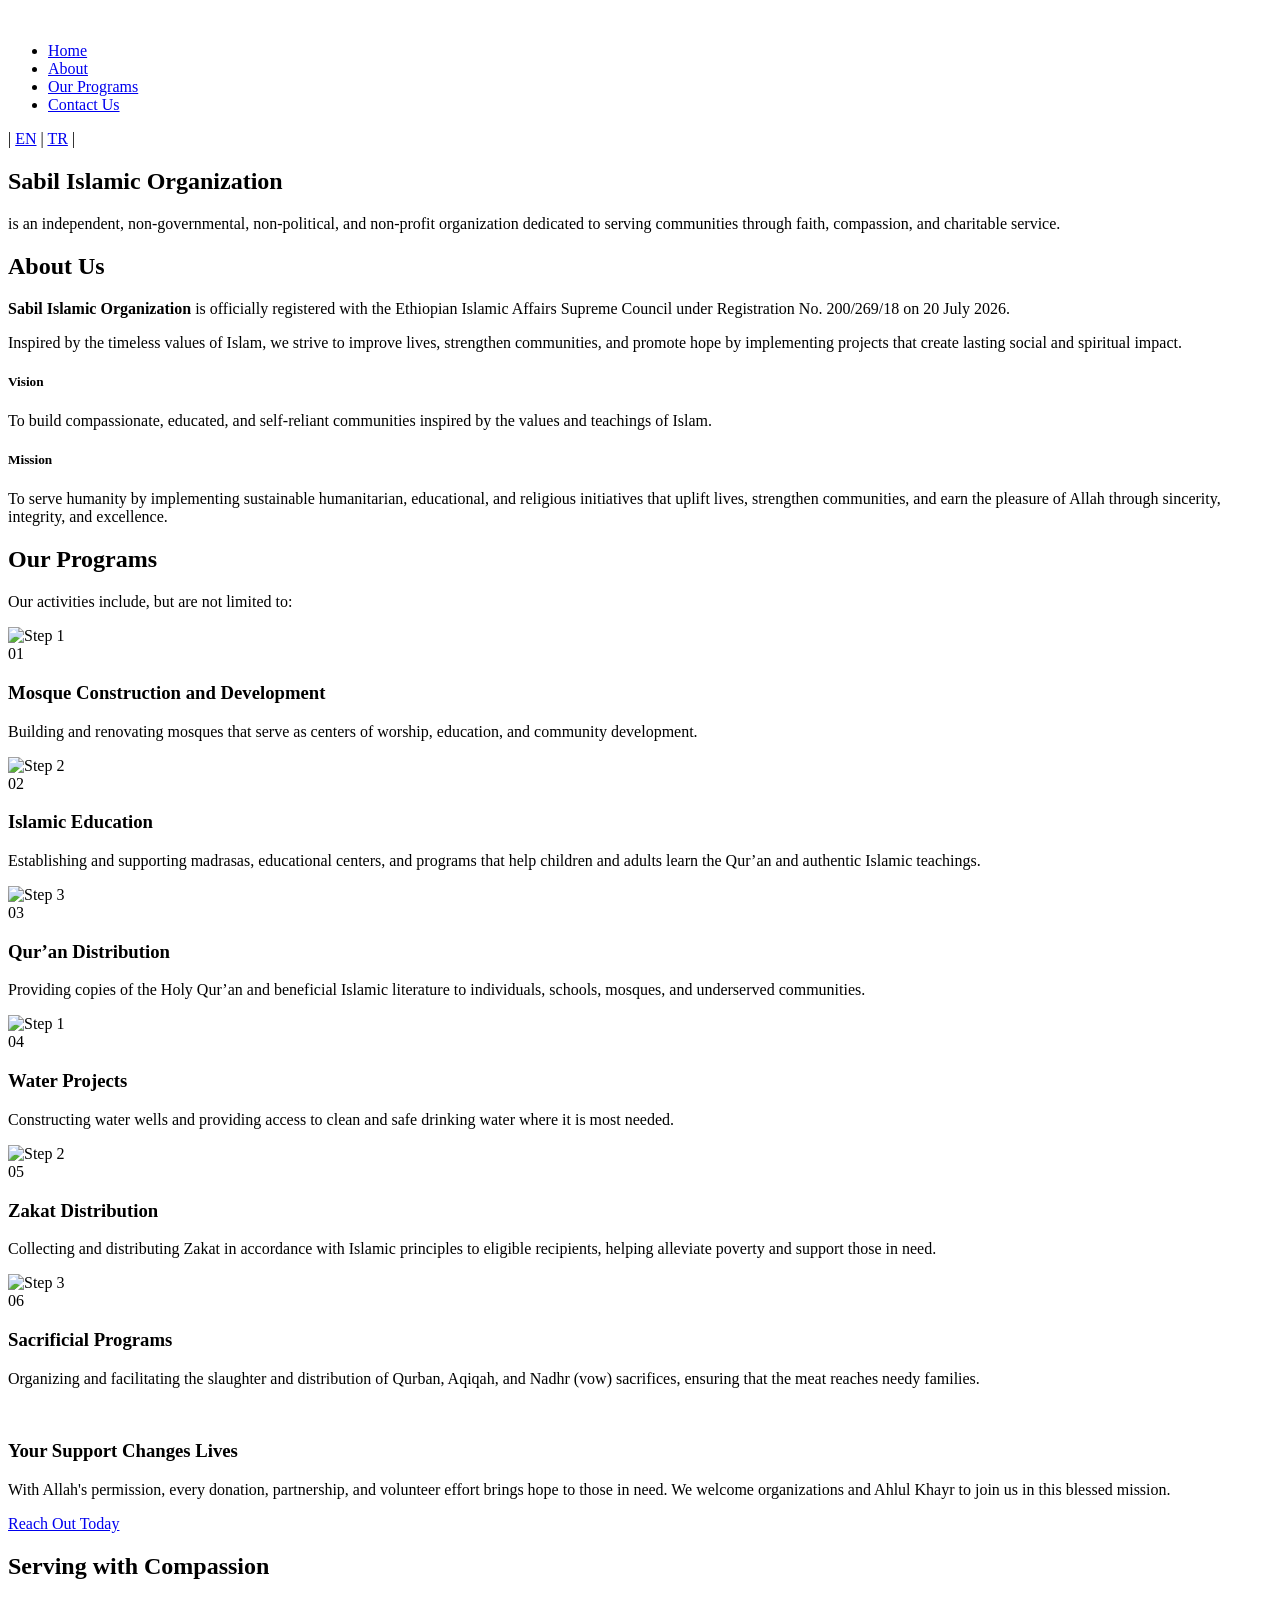
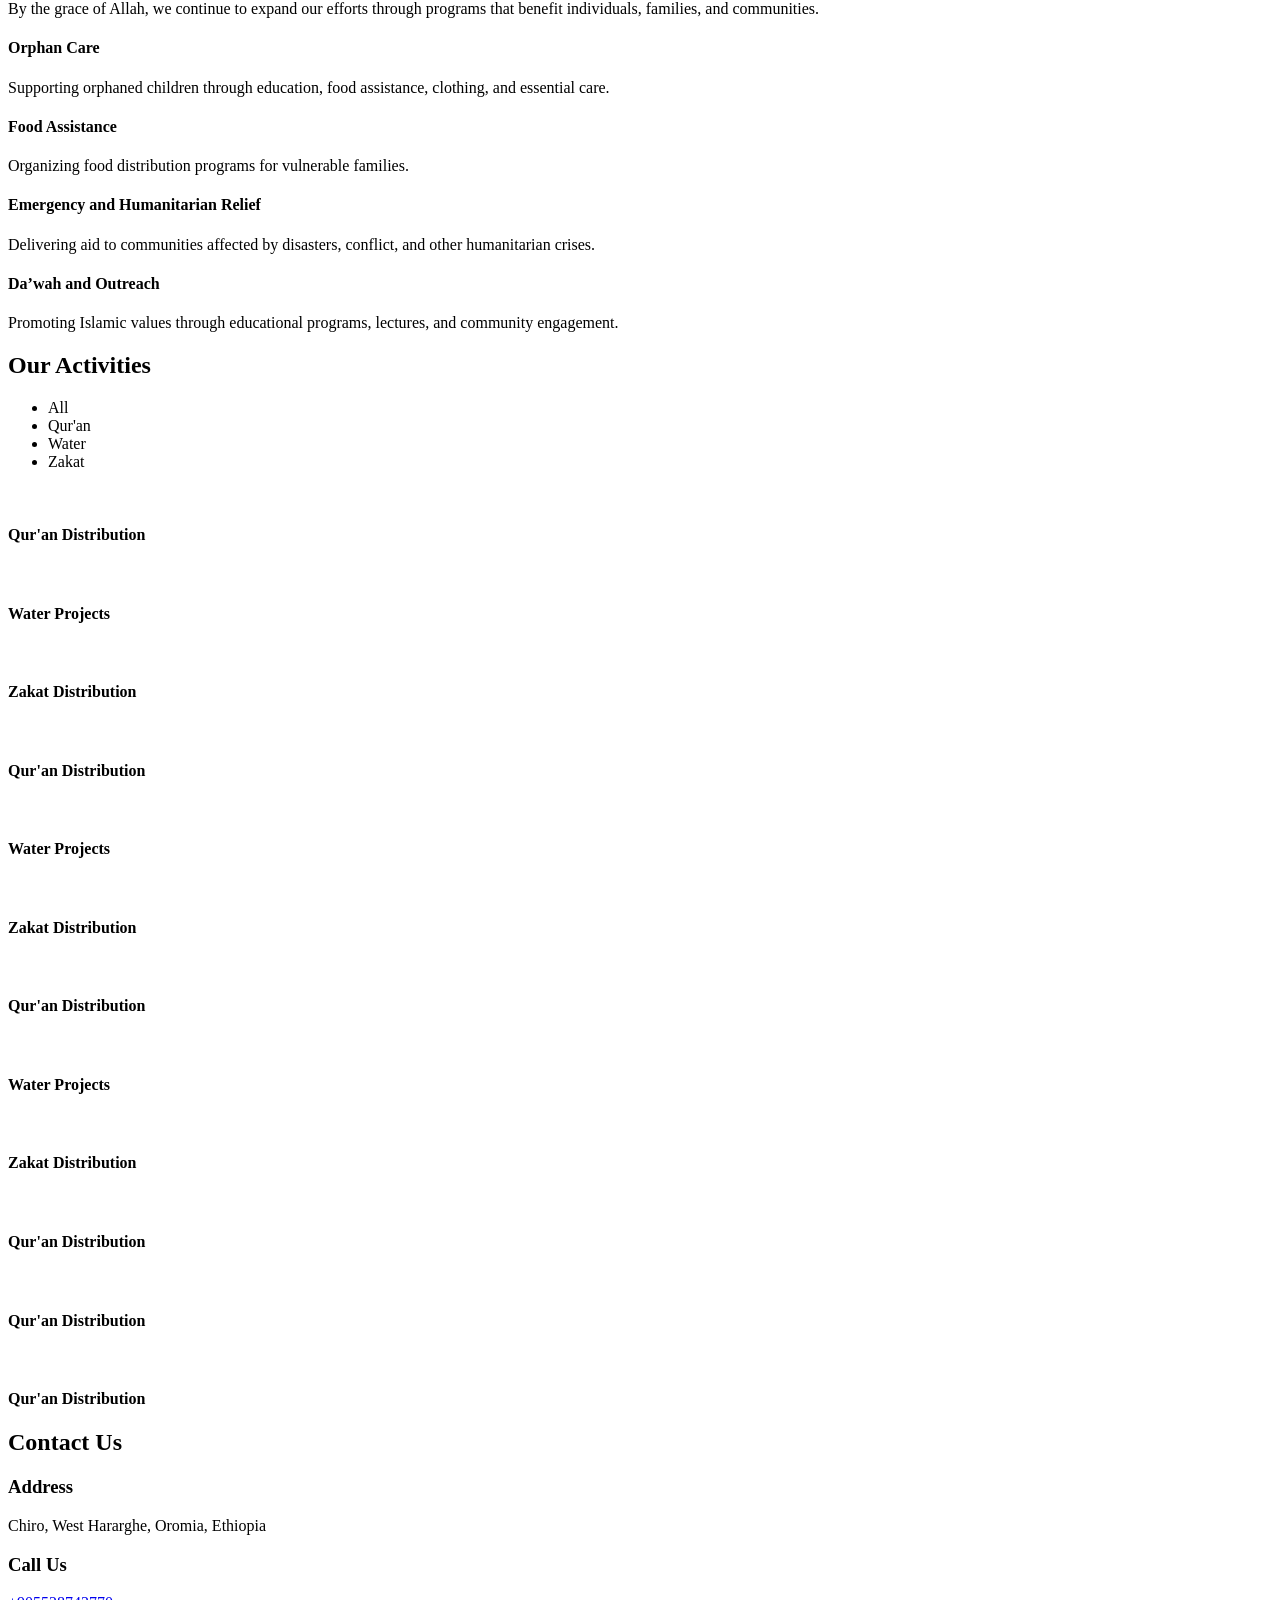
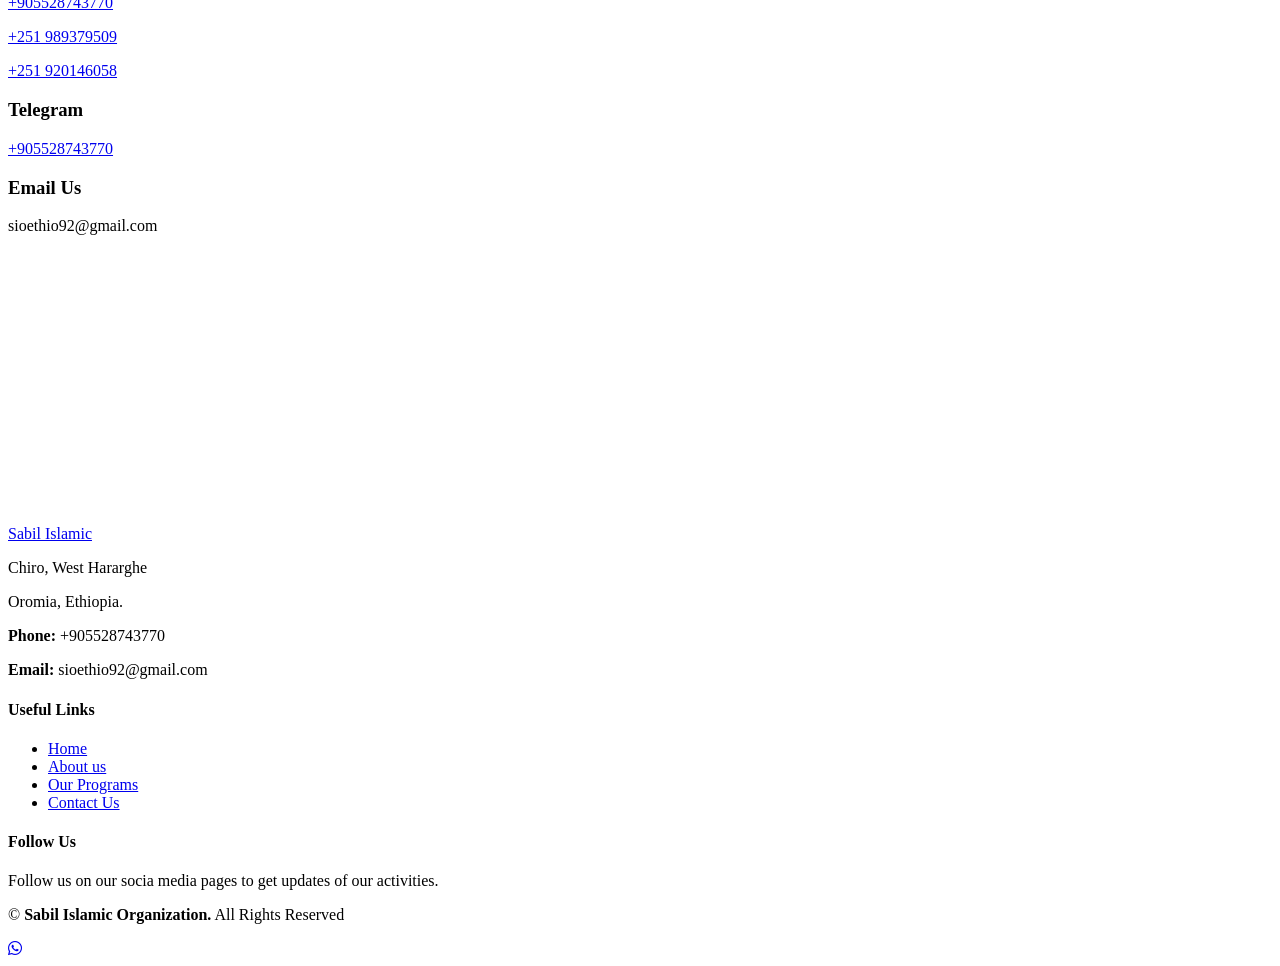
==== index.html @ 771160a4 "Add files via upload" ====
<!DOCTYPE html>
<html lang="en">

<head>
  <meta charset="utf-8">
  <meta content="width=device-width, initial-scale=1.0" name="viewport">
  <title>Sabil Islamic Organization</title>
  <meta name="description" content="">
  <meta name="keywords" content="">

  <!-- Favicons -->
  <link href="assets/img/favicon.ico" rel="icon">
  <link href="assets/img/apple-touch-icon.png" rel="apple-touch-icon">

  <!-- Fonts -->
  <link href="https://fonts.googleapis.com" rel="preconnect">
  <link href="https://fonts.gstatic.com" rel="preconnect" crossorigin>
  <link href="https://fonts.googleapis.com/css2?family=Open+Sans:ital,wght@0,300;0,400;0,500;0,600;0,700;0,800;1,300;1,400;1,500;1,600;1,700;1,800&family=Poppins:ital,wght@0,100;0,200;0,300;0,400;0,500;0,600;0,700;0,800;0,900;1,100;1,200;1,300;1,400;1,500;1,600;1,700;1,800;1,900&family=Jost:ital,wght@0,100;0,200;0,300;0,400;0,500;0,600;0,700;0,800;0,900;1,100;1,200;1,300;1,400;1,500;1,600;1,700;1,800;1,900&display=swap" rel="stylesheet">

  <link rel="stylesheet" href="https://cdnjs.cloudflare.com/ajax/libs/font-awesome/6.5.0/css/all.min.css">

  <!-- Vendor CSS Files -->
  <link href="assets/vendor/bootstrap/css/bootstrap.min.css" rel="stylesheet">
  <link href="assets/vendor/bootstrap-icons/bootstrap-icons.css" rel="stylesheet">
  <link href="assets/vendor/aos/aos.css" rel="stylesheet">
  <link href="assets/vendor/glightbox/css/glightbox.min.css" rel="stylesheet">
  <link href="assets/vendor/swiper/swiper-bundle.min.css" rel="stylesheet">

  <!-- Main CSS File -->
  <link href="assets/css/main.css" rel="stylesheet">

</head>

<body class="index-page">

  <header id="header" class="header d-flex align-items-center fixed-top">
    <div class="container-fluid container-xl position-relative d-flex align-items-center">

      <a href="/" class="logo d-flex align-items-center me-auto">
        <!-- Uncomment the line below if you also wish to use an image logo -->
        <img src="assets/img/logo.png" alt="">
      <!--  <h1 class="sitename">Sabil</h1> -->
      </a>

      <nav id="navmenu" class="navmenu">
        <ul>
          <li><a href="#hero" class="active">Home</a></li>
          <li><a href="#about">About</a></li>
          <li><a href="#programs">Our Programs</a></li>
          <li><a href="#contact">Contact Us</a></li>
        </ul>
        <i class="mobile-nav-toggle d-xl-none bi bi-list"></i>
      </nav>

      <!-- Language Selector - Top Right -->
      <div class="lang-selector-wrapper">
          <div class="lang-selector">
              <span class="lang-divider">|</span>
              <a href="/" class="lang-link active">EN</a>
              <span class="lang-divider">|</span>
              <a href="/tr/" class="lang-link">TR</a>
              <span class="lang-divider">|</span>
          </div>
      </div>

    </div>
  </header>

  <main class="main">

    <!-- Hero Section -->
     <!--
    <section id="hero" class="hero section dark-background">

      <div class="container">
        <div class="row gy-4">
          <div class="col-lg-6 order-2 order-lg-1 d-flex flex-column justify-content-center" data-aos="zoom-out">
            <h1>Sabil Islamic Organization</h1>
            <p>is an independent, non-governmental, non-political, and non-profit organization dedicated to serving communities through faith, compassion, and charitable service.</p>
            <div class="d-flex">
            </div>
          </div>
          <div class="col-lg-6 order-1 order-lg-2 hero-img" data-aos="zoom-out" data-aos-delay="200">
            <img src="assets/img/hero-img.png" class="img-fluid animated" alt="">
          </div>
        </div>
      </div>

    </section> -->
    <!-- /Hero Section -->

    <!-- Hero Section -->
    <section id="hero" class="hero-section">
        <div class="hero-background">
            <div class="hero-slide active" style="background-image: url('assets/img/hero/slider-1.jpeg');"></div>
            <div class="hero-slide" style="background-image: url('assets/img/hero/slider-2.jpeg');"></div>
            <div class="hero-slide" style="background-image: url('assets/img/hero/slider-3.jpeg');"></div>
            <div class="hero-slide" style="background-image: url('assets/img/hero/slider-4.jpeg');"></div>
            <div class="hero-overlay"></div>
        </div>
        <div class="hero-content">
            <div class="hero-container">
                <h1 class="hero-title">Sabil Islamic Organization</h1>
                <p class="hero-description">is an independent, non-governmental, non-political, and 
                  non-profit organization dedicated to serving communities through faith, compassion, 
                  and charitable service.</p>
            </div>
        </div>
    </section>
    <!-- About Section -->
    <section id="about" class="about section">

      <!-- Section Title -->
      <div class="container section-title" data-aos="fade-up">
        <h2>About Us</h2>
      </div><!-- End Section Title -->

      <div class="container">

        <div class="row gy-4">

          <div class="col-lg-6 content" data-aos="fade-up" data-aos-delay="100">
            <p>
              <strong>Sabil Islamic Organization</strong>
               is officially registered with the Ethiopian Islamic Affairs Supreme 
              Council under Registration No. 200/269/18 on 20 July 2026. </p>
            <p>
              Inspired by the timeless values of Islam, we strive to improve lives, 
              strengthen communities, and promote hope by implementing projects that 
              create lasting social and spiritual impact.
            </p>
            
          </div>

          <div class="col-lg-6" data-aos="fade-up" data-aos-delay="200">
            <h5>Vision</h5>
            <p>
              To build compassionate, educated, and self-reliant communities inspired by
               the values and teachings of Islam.
            </p>
            <h5>Mission</h5>
            <p>To serve humanity by implementing sustainable humanitarian, educational, 
              and religious initiatives that uplift lives, strengthen communities, and earn
               the pleasure of Allah through sincerity, integrity, and excellence. </p>
          </div>

        </div>

      </div>

    </section><!-- /About Section -->

    <!-- Work Process Section -->
    <section id="programs" class="work-process section">

      <!-- Section Title -->
      <div class="container section-title" data-aos="fade-up">
        <h2>Our Programs</h2>
        <p>Our activities include, but are not limited to:</p>
      </div><!-- End Section Title -->

      <div class="container" data-aos="fade-up" data-aos-delay="100">

        <div class="row gy-5">

          <div class="col-lg-4" data-aos="fade-up" data-aos-delay="200">
            <div class="steps-item">
              <div class="steps-image">
                <img src="assets/img/steps/steps-1.jpeg" alt="Step 1" class="img-fluid" loading="lazy">
              </div>
              <div class="steps-content">
                <div class="steps-number">01</div>
                <h3>Mosque Construction and Development</h3>
                <p>Building and renovating mosques that serve as centers of worship, education, and community development.</p>
                
              </div>
            </div><!-- End Steps Item -->
          </div>

          <div class="col-lg-4" data-aos="fade-up" data-aos-delay="300">
            <div class="steps-item">
              <div class="steps-image">
                <img src="assets/img/steps/steps-2.jpeg" alt="Step 2" class="img-fluid" loading="lazy">
              </div>
              <div class="steps-content">
                <div class="steps-number">02</div>
                <h3>Islamic Education</h3>
                <p>Establishing and supporting madrasas, educational centers, and programs that help children and adults learn the Qur’an and authentic Islamic teachings.</p>
                
              </div>
            </div><!-- End Steps Item -->
          </div>

          <div class="col-lg-4" data-aos="fade-up" data-aos-delay="400">
            <div class="steps-item">
              <div class="steps-image">
                <img src="assets/img/steps/steps-3.jpeg" alt="Step 3" class="img-fluid" loading="lazy">
              </div>
              <div class="steps-content">
                <div class="steps-number">03</div>
                <h3>Qur’an Distribution</h3>
                <p>Providing copies of the Holy Qur’an and beneficial Islamic literature to individuals, schools, mosques, and underserved communities.</p>
                
              </div>
            </div><!-- End Steps Item -->
          </div>

        </div>
        <div class="row gy-5">

          <div class="col-lg-4" data-aos="fade-up" data-aos-delay="200">
            <div class="steps-item">
              <div class="steps-image">
                <img src="assets/img/steps/steps-4.jpeg" alt="Step 1" class="img-fluid" loading="lazy">
              </div>
              <div class="steps-content">
                <div class="steps-number">04</div>
                <h3>Water Projects</h3>
                <p>Constructing water wells and providing access to clean and safe drinking water where it is most needed.</p>
                
              </div>
            </div><!-- End Steps Item -->
          </div>

          <div class="col-lg-4" data-aos="fade-up" data-aos-delay="300">
            <div class="steps-item">
              <div class="steps-image">
                <img src="assets/img/steps/steps-5.jpeg" alt="Step 2" class="img-fluid" loading="lazy">
              </div>
              <div class="steps-content">
                <div class="steps-number">05</div>
                <h3>⁠Zakat Distribution</h3>
                <p>Collecting and distributing Zakat in accordance with Islamic principles to eligible recipients, helping alleviate poverty and support those in need.</p>
                
              </div>
            </div><!-- End Steps Item -->
          </div>

          <div class="col-lg-4" data-aos="fade-up" data-aos-delay="400">
            <div class="steps-item">
              <div class="steps-image">
                <img src="assets/img/steps/steps-6.jpeg" alt="Step 3" class="img-fluid" loading="lazy">
              </div>
              <div class="steps-content">
                <div class="steps-number">06</div>
                <h3>Sacrificial Programs</h3>
                <p>Organizing and facilitating the slaughter and distribution of Qurban, 
                  Aqiqah, and Nadhr (vow) sacrifices, 
                  ensuring that the meat reaches needy families.</p>
                
              </div>
            </div><!-- End Steps Item -->
          </div>

        </div>
      </div>

    </section><!-- /Work Process Section -->

    <!-- Call To Action Section -->
    <section id="call-to-action" class="call-to-action section dark-background">

      <img src="assets/img/bg/bg-8.jpeg" alt="">

      <div class="container">

        <div class="row" data-aos="zoom-in" data-aos-delay="100">
          <div class="col-xl-9 text-center text-xl-start">
            <h3>Your Support Changes Lives</h3>
            <p>With Allah's permission, every donation, partnership, 
              and volunteer effort brings hope to those in need. We welcome organizations 
              and Ahlul Khayr to join us in this blessed mission.</p>
          </div>
          <div class="col-xl-3 cta-btn-container text-center">
            <a class="cta-btn align-middle" href="#contact">Reach Out Today</a>
          </div>
        </div>

      </div>

    </section><!-- /Call To Action Section -->


    <!-- Services Section -->
    <section id="services1" class="services section light-background">

      <!-- Section Title -->
      <div class="container section-title" data-aos="fade-up">
        <h2>Serving with Compassion</h2>
        <p>By the grace of Allah, we continue to expand our efforts through programs that benefit individuals, families, and communities.</p>
      </div><!-- End Section Title -->

      <div class="container">

        <div class="row gy-4">

          <div class="col-xl-3 col-md-6 d-flex" data-aos="fade-up" data-aos-delay="100">
            <div class="service-item position-relative">
              <div class="icon"><i class="bi bi-people-fill icon"></i></div>
              <h4>Orphan Care</h4>
              <p>Supporting orphaned children through education, food assistance, clothing, and essential care.</p>
            </div>
          </div><!-- End Service Item -->

          <div class="col-xl-3 col-md-6 d-flex" data-aos="fade-up" data-aos-delay="200">
            <div class="service-item position-relative">
              <div class="icon"><i class="bi bi-basket2-fill icon"></i></div>
              <h4>Food Assistance</h4>
              <p>Organizing food distribution programs for vulnerable families. </p>
            </div>
          </div><!-- End Service Item -->

          <div class="col-xl-3 col-md-6 d-flex" data-aos="fade-up" data-aos-delay="300">
            <div class="service-item position-relative">
              <div class="icon"><i class="bi bi-heart-pulse-fill icon"></i></div>
              <h4>Emergency and Humanitarian Relief</h4>
              <p>Delivering aid to communities affected by disasters, conflict, and other humanitarian crises.</p>
            </div>
          </div><!-- End Service Item -->

          <div class="col-xl-3 col-md-6 d-flex" data-aos="fade-up" data-aos-delay="400">
            <div class="service-item position-relative">
              <div class="icon"><i class="bi bi-megaphone-fill icon"></i></div>
              <h4>Da’wah and Outreach</h4>
              <p>Promoting Islamic values through educational programs, lectures, and community engagement.</p>
            </div>
          </div><!-- End Service Item -->

        </div>

      </div>

    </section><!-- /Services Section -->

    <!-- Portfolio Section -->
    <section id="activities" class="portfolio section">

      <!-- Section Title -->
      <div class="container section-title" data-aos="fade-up">
        <h2>Our Activities</h2>
        <p></p>
      </div><!-- End Section Title -->

      <div class="container">

        <div class="isotope-layout" data-default-filter="*" data-layout="masonry" data-sort="original-order">

          <ul class="portfolio-filters isotope-filters" data-aos="fade-up" data-aos-delay="100">
            <li data-filter="*" class="filter-active">All</li>
            <li data-filter=".filter-quran">Qur'an</li>
            <li data-filter=".filter-water">Water</li>
            <li data-filter=".filter-zakat">Zakat</li>
          </ul><!-- End Portfolio Filters -->

          <div class="row gy-4 isotope-container" data-aos="fade-up" data-aos-delay="200">

            <div class="col-lg-4 col-md-6 portfolio-item isotope-item filter-quran">
              <img src="assets/img/portfolio/q1.jpeg" class="img-fluid" alt="">
              <div class="portfolio-info">
                <h4>Qur'an Distribution</h4>
                <a href="assets/img/portfolio/q1.jpeg" title="Qur'an Distribution" data-gallery="portfolio-gallery-app" class="glightbox preview-link"><i class="bi bi-zoom-in"></i></a>  
              </div>
            </div><!-- End Portfolio Item -->

            <div class="col-lg-4 col-md-6 portfolio-item isotope-item filter-water">
              <img src="assets/img/portfolio/w1.jpeg" class="img-fluid" alt="">
              <div class="portfolio-info">
                <h4>Water Projects</h4>
                <a href="assets/img/portfolio/w1.jpeg" title="Water Projects" data-gallery="portfolio-gallery-product" class="glightbox preview-link"><i class="bi bi-zoom-in"></i></a>
              </div>
            </div><!-- End Portfolio Item -->

            <div class="col-lg-4 col-md-6 portfolio-item isotope-item filter-zakat">
              <img src="assets/img/portfolio/z1.jpeg" class="img-fluid" alt="">
              <div class="portfolio-info">
                <h4>⁠Zakat Distribution</h4>
                <a href="assets/img/portfolio/z1.jpeg" title="⁠Zakat Distribution" data-gallery="portfolio-gallery-branding" class="glightbox preview-link"><i class="bi bi-zoom-in"></i></a>
              </div>
            </div><!-- End Portfolio Item -->

            <div class="col-lg-4 col-md-6 portfolio-item isotope-item filter-quran">
              <img src="assets/img/portfolio/q2.jpeg" class="img-fluid" alt="">
              <div class="portfolio-info">
                <h4>Qur'an Distribution</h4>
                <a href="assets/img/portfolio/q2.jpeg" title="Qur'an Distribution" data-gallery="portfolio-gallery-app" class="glightbox preview-link"><i class="bi bi-zoom-in"></i></a>
              </div>
            </div><!-- End Portfolio Item -->

            <div class="col-lg-4 col-md-6 portfolio-item isotope-item filter-water">
              <img src="assets/img/portfolio/w2.jpeg" class="img-fluid" alt="">
              <div class="portfolio-info">
                <h4>Water Projects</h4>
                <a href="assets/img/portfolio/w2.jpeg" title="Water Projects" data-gallery="portfolio-gallery-product" class="glightbox preview-link"><i class="bi bi-zoom-in"></i></a>
              </div>
            </div><!-- End Portfolio Item -->

            <div class="col-lg-4 col-md-6 portfolio-item isotope-item filter-zakat">
              <img src="assets/img/portfolio/z2.jpeg" class="img-fluid" alt="">
              <div class="portfolio-info">
                <h4>⁠Zakat Distribution</h4>
                <a href="assets/img/portfolio/z2.jpeg" title="⁠Zakat Distribution" data-gallery="portfolio-gallery-branding" class="glightbox preview-link"><i class="bi bi-zoom-in"></i></a>
              </div>
            </div><!-- End Portfolio Item -->

            <div class="col-lg-4 col-md-6 portfolio-item isotope-item filter-quran">
              <img src="assets/img/portfolio/q3.jpeg" class="img-fluid" alt="">
              <div class="portfolio-info">
                <h4>Qur'an Distribution</h4>
                <a href="assets/img/portfolio/q3.jpeg" title="Qur'an Distribution" data-gallery="portfolio-gallery-app" class="glightbox preview-link"><i class="bi bi-zoom-in"></i></a>
              </div>
            </div><!-- End Portfolio Item -->

            <div class="col-lg-4 col-md-6 portfolio-item isotope-item filter-water">
              <img src="assets/img/portfolio/w3.jpeg" class="img-fluid" alt="">
              <div class="portfolio-info">
                <h4>Water Projects</h4>
                <a href="assets/img/portfolio/w3.jpeg" title="Water Projects" data-gallery="portfolio-gallery-product" class="glightbox preview-link"><i class="bi bi-zoom-in"></i></a>
              </div>
            </div><!-- End Portfolio Item -->

            <div class="col-lg-4 col-md-6 portfolio-item isotope-item filter-zakat">
              <img src="assets/img/portfolio/z3.jpeg" class="img-fluid" alt="">
              <div class="portfolio-info">
                <h4>⁠Zakat Distribution</h4>
                <a href="assets/img/portfolio/z3.jpeg" title="⁠Zakat Distribution" data-gallery="portfolio-gallery-branding" class="glightbox preview-link"><i class="bi bi-zoom-in"></i></a>
              </div>
            </div><!-- End Portfolio Item -->

            <div class="col-lg-4 col-md-6 portfolio-item isotope-item filter-quran">
              <img src="assets/img/portfolio/q5.jpeg" class="img-fluid" alt="">
              <div class="portfolio-info">
                <h4>Qur'an Distribution</h4>
                <a href="assets/img/portfolio/q5.jpeg" title="Qur'an Distribution" data-gallery="portfolio-gallery-app" class="glightbox preview-link"><i class="bi bi-zoom-in"></i></a>
              </div>
            </div><!-- End Portfolio Item -->

            <div class="col-lg-4 col-md-6 portfolio-item isotope-item filter-quran">
              <img src="assets/img/portfolio/q4.jpeg" class="img-fluid" alt="">
              <div class="portfolio-info">
                <h4>Qur'an Distribution</h4>
                <a href="assets/img/portfolio/q4.jpeg" title="Qur'an Distribution" data-gallery="portfolio-gallery-app" class="glightbox preview-link"><i class="bi bi-zoom-in"></i></a>
              </div>
            </div><!-- End Portfolio Item -->

            <div class="col-lg-4 col-md-6 portfolio-item isotope-item filter-quran">
              <img src="assets/img/portfolio/q6.jpeg" class="img-fluid" alt="">
              <div class="portfolio-info">
                <h4>Qur'an Distribution</h4>
                <a href="assets/img/portfolio/q6.jpeg" title="Qur'an Distribution" data-gallery="portfolio-gallery-app" class="glightbox preview-link"><i class="bi bi-zoom-in"></i></a>
              </div>
            </div><!-- End Portfolio Item -->

          </div><!-- End Portfolio Container -->

        </div>

      </div>

    </section><!-- /Portfolio Section -->

    <!-- Contact Section -->
    <section id="contact" class="contact section">

      <!-- Section Title -->
      <div class="container section-title" data-aos="fade-up">
        <h2>Contact Us</h2>
      </div><!-- End Section Title -->

      <div class="container" data-aos="fade-up" data-aos-delay="100">

        <div class="row gy-4">

          <div class="col-lg-6">

            <div class="info-wrap">
              <div class="info-item d-flex" data-aos="fade-up" data-aos-delay="200">
                <i class="bi bi-geo-alt flex-shrink-0"></i>
                <div>
                  <h3>Address</h3>
                  <p>Chiro, West Hararghe, Oromia, Ethiopia</p>
                </div>
              </div><!-- End Info Item -->

              <div class="info-item d-flex" data-aos="fade-up">
                <i class="bi bi-telephone flex-shrink-0"></i>
                <div>
                  <h3>Call Us</h3>
                  <p><a href="tel:+905528743770">+905528743770</a></p>
                  <p><a href="tel:+251989379509">+251 989379509</a></p>
                  <p><a href="tel:+251920146058">+251 920146058</a></p>
                </div>
              </div><!-- End Info Item -->

              <div class="info-item d-flex" data-aos="fade-up" data-aos-delay="200">
                <i class="bi bi-telegram flex-shrink-0"></i>
                <div>
                  <h3>Telegram</h3>
                  <p><a href="https://t.me/+905528743770">+905528743770</a></p>
                </div>
              </div><!-- End Info Item -->

              <div class="info-item d-flex" data-aos="fade-up">
                <i class="bi bi-envelope flex-shrink-0"></i>
                <div>
                  <h3>Email Us</h3>
                  <p>sioethio92@gmail.com</p>
                </div>
              </div><!-- End Info Item -->

              
            </div>
          </div>

          <div class="col-lg-6">
            <iframe
                src="https://www.google.com/maps?q=Chiro,%20West%20Hararghe,%20Oromia,%20Ethiopia&output=embed"
                frameborder="0"
                style="border:0; width:100%; height:270px;"
                allowfullscreen=""
                loading="lazy"
                referrerpolicy="no-referrer-when-downgrade">
              </iframe>
            
          </div><!-- End Contact Form -->

        </div>

      </div>

    </section><!-- /Contact Section -->






    
   
   
  </main>

  <footer id="footer" class="footer">

    <div class="container footer-top">
      <div class="row gy-4">
        <div class="col-lg-4 col-md-6 footer-about">
          <a href="/" class="d-flex align-items-center">
            <span class="sitename">Sabil Islamic</span>
          </a>
          <div class="footer-contact pt-3">
            <p>Chiro, West Hararghe</p>
            <p>Oromia, Ethiopia.</p>
            <p class="mt-3"><strong>Phone:</strong> <span>+905528743770</span></p>
            <p><strong>Email:</strong> <span>sioethio92@gmail.com</span></p>
          </div>
        </div>

        <div class="col-lg-4 col-md-6 footer-links">
          <h4>Useful Links</h4>
          <ul>
            <li><i class="bi bi-chevron-right"></i> <a href="#hero">Home</a></li>
            <li><i class="bi bi-chevron-right"></i> <a href="#about">About us</a></li>
            <li><i class="bi bi-chevron-right"></i> <a href="#programs">Our Programs</a></li>
            <li><i class="bi bi-chevron-right"></i> <a href="#contact">Contact Us</a></li> 
          </ul>
        </div>


        <div class="col-lg-4 col-md-12">
          <h4>Follow Us</h4>
          <p>Follow us on our socia media pages to get updates of our activities.</p>
          <div class="social-links d-flex">
            <a href="https://www.instagram.com/sabilislamic?igsh=MWg2emFtd3J5ODhkaA==" target="_blank"><i class="bi bi-instagram"></i></a>
          </div>
        </div>

      </div>
    </div>

    <div class="container copyright text-center mt-4">
      <p>© <span></span> <strong class="px-1 sitename">Sabil Islamic Organization.</strong> <span>All Rights Reserved</span></p>
    </div>

  </footer>

  <!-- Scroll Top -->
<!--  <a href="https://wa.me/905528743770" id="scroll-top" class="scroll-top d-flex align-items-center justify-content-center"><i class="bi bi-arrow-up-short"></i></a> -->
<!--  <a href="#" id="scroll-top" class="scroll-top d-flex align-items-center justify-content-center"><i class="bi bi-arrow-up-short"></i></a> -->

<!-- Floating WhatsApp Button -->
<a href="https://wa.me/905528743770" 
   target="_blank" 
   class="whatsapp-float" 
   aria-label="Chat on WhatsApp">
    <i class="fab fa-whatsapp"></i>
</a>
  <!-- Preloader -->
  <div id="preloader"></div>

  <!-- Vendor JS Files -->
  <script src="assets/vendor/bootstrap/js/bootstrap.bundle.min.js"></script>
  <script src="assets/vendor/php-email-form/validate.js"></script>
  <script src="assets/vendor/aos/aos.js"></script>
  <script src="assets/vendor/glightbox/js/glightbox.min.js"></script>
  <script src="assets/vendor/swiper/swiper-bundle.min.js"></script>
  <script src="assets/vendor/waypoints/noframework.waypoints.js"></script>
  <script src="assets/vendor/imagesloaded/imagesloaded.pkgd.min.js"></script>
  <script src="assets/vendor/isotope-layout/isotope.pkgd.min.js"></script>

  <!-- Main JS File -->
  <script src="assets/js/main.js"></script>

  <script>
    // Hero Background Slider
    document.addEventListener('DOMContentLoaded', function() {
        const slides = document.querySelectorAll('.hero-slide');
        let currentIndex = 0;
        let intervalId;

        // Function to change slide
        function changeSlide() {
            // Get current active slide
            const currentSlide = document.querySelector('.hero-slide.active');
            
            // Calculate next index
            const nextIndex = (currentIndex + 1) % slides.length;
            
            // Remove active class from current
            if (currentSlide) {
                currentSlide.classList.remove('active');
                currentSlide.classList.add('prev');
            }
            
            // Add active class to next slide
            slides[nextIndex].classList.add('active');
            slides[nextIndex].classList.remove('prev');
            
            // Clean up prev class after transition
            setTimeout(() => {
                slides.forEach(slide => {
                    slide.classList.remove('prev');
                });
            }, 1500);
            
            currentIndex = nextIndex;
        }

        // Start the slider
        function startSlider() {
            // Ensure first slide is active
            if (slides.length > 0) {
                slides[0].classList.add('active');
                // Preload next image
                if (slides.length > 1) {
                    const img = new Image();
                    img.src = slides[1].style.backgroundImage.slice(5, -2);
                }
            }
            
            // Change slide every 6 seconds
            intervalId = setInterval(changeSlide, 6000);
        }

        // Stop slider (if needed for performance)
        function stopSlider() {
            if (intervalId) {
                clearInterval(intervalId);
            }
        }

        // Initialize
        startSlider();

        // Pause on hover (optional)
        /*
        const heroSection = document.querySelector('.hero-section');
        if (heroSection) {
            heroSection.addEventListener('mouseenter', stopSlider);
            heroSection.addEventListener('mouseleave', startSlider);
        }
            */

        // Clean up on page hide (optional)
        document.addEventListener('visibilitychange', function() {
            if (document.hidden) {
                stopSlider();
            } else {
                startSlider();
            }
        });
    });
  </script>

  <script>
    // Auto-highlight current language
    /*
      document.addEventListener('DOMContentLoaded', function() {
          const currentPath = window.location.pathname;
          const currentLang = currentPath.split('/')[1] || 'en';
          
          document.querySelectorAll('.lang-link').forEach(link => {
              link.classList.remove('active');
              if (link.getAttribute('href').includes(`/${currentLang}/`)) {
                  link.classList.add('active');
              }
          });
      });
      */
  </script>
</body>

</html>
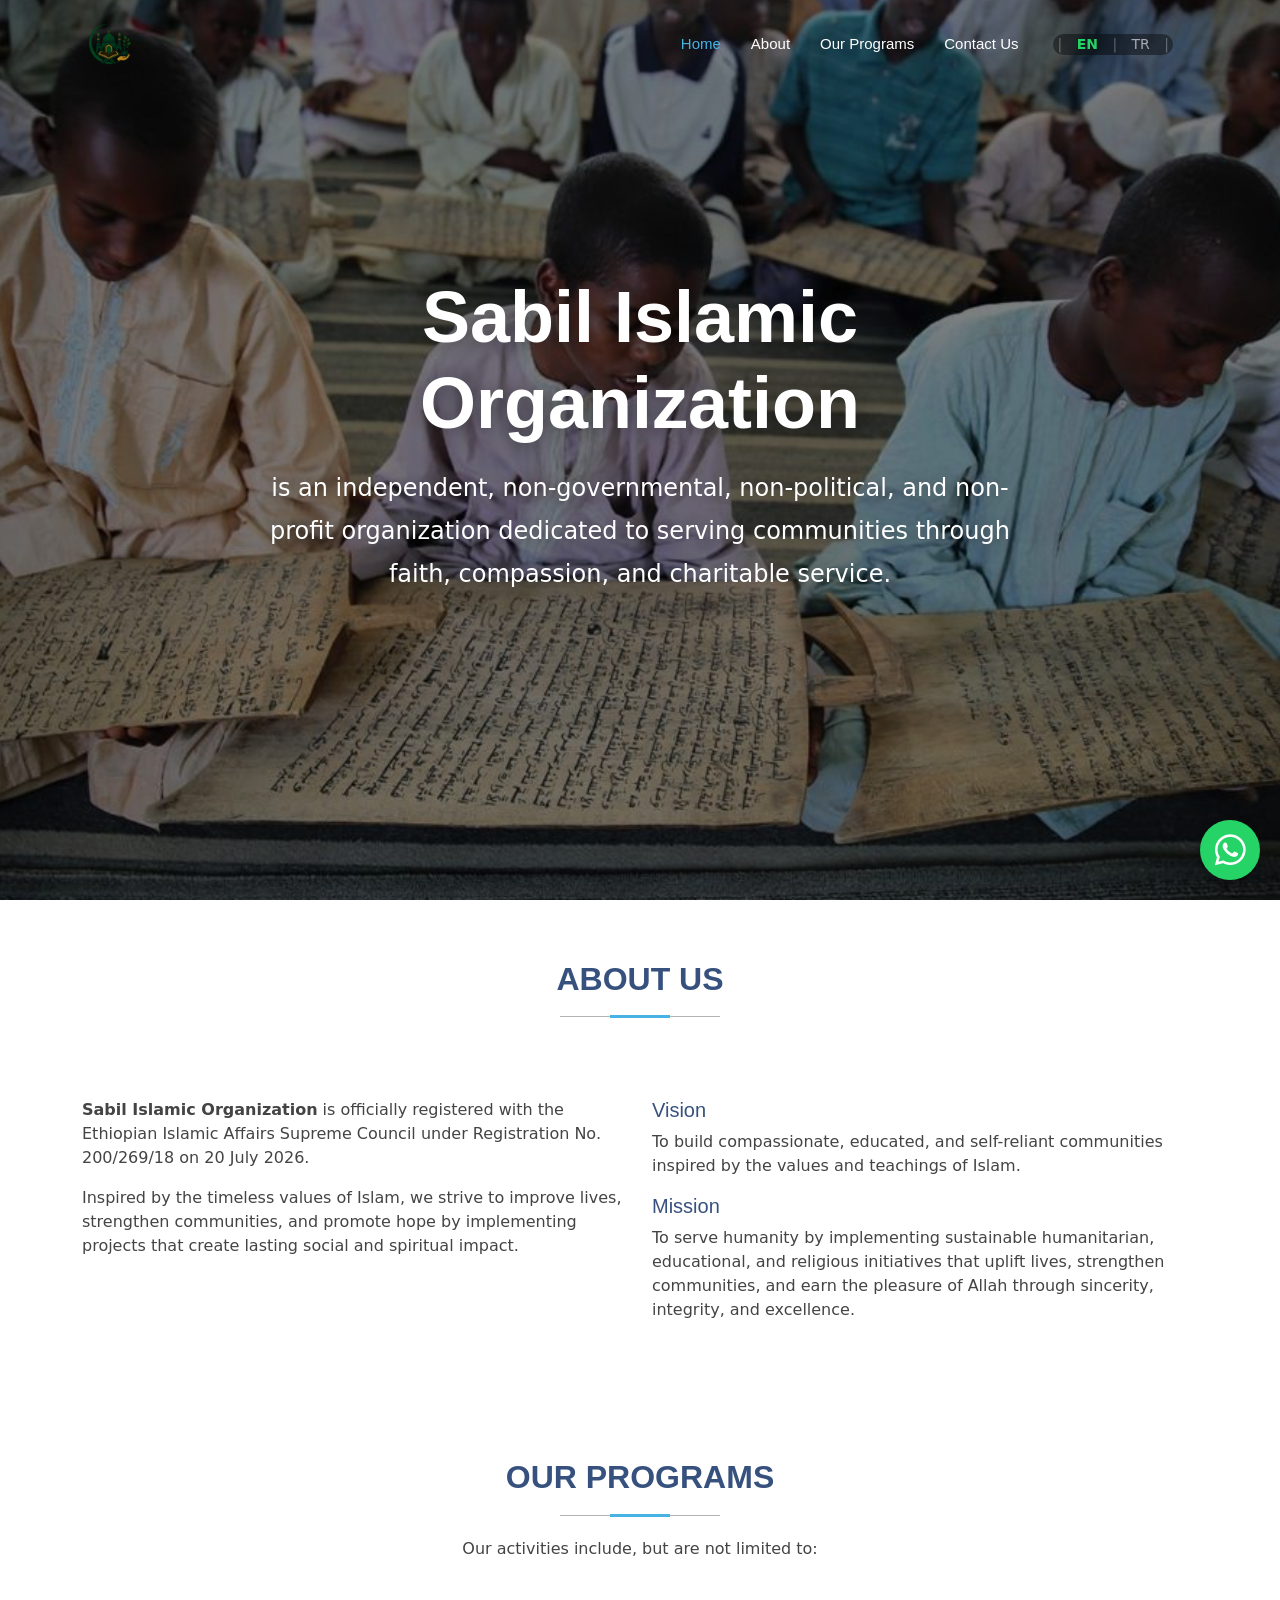
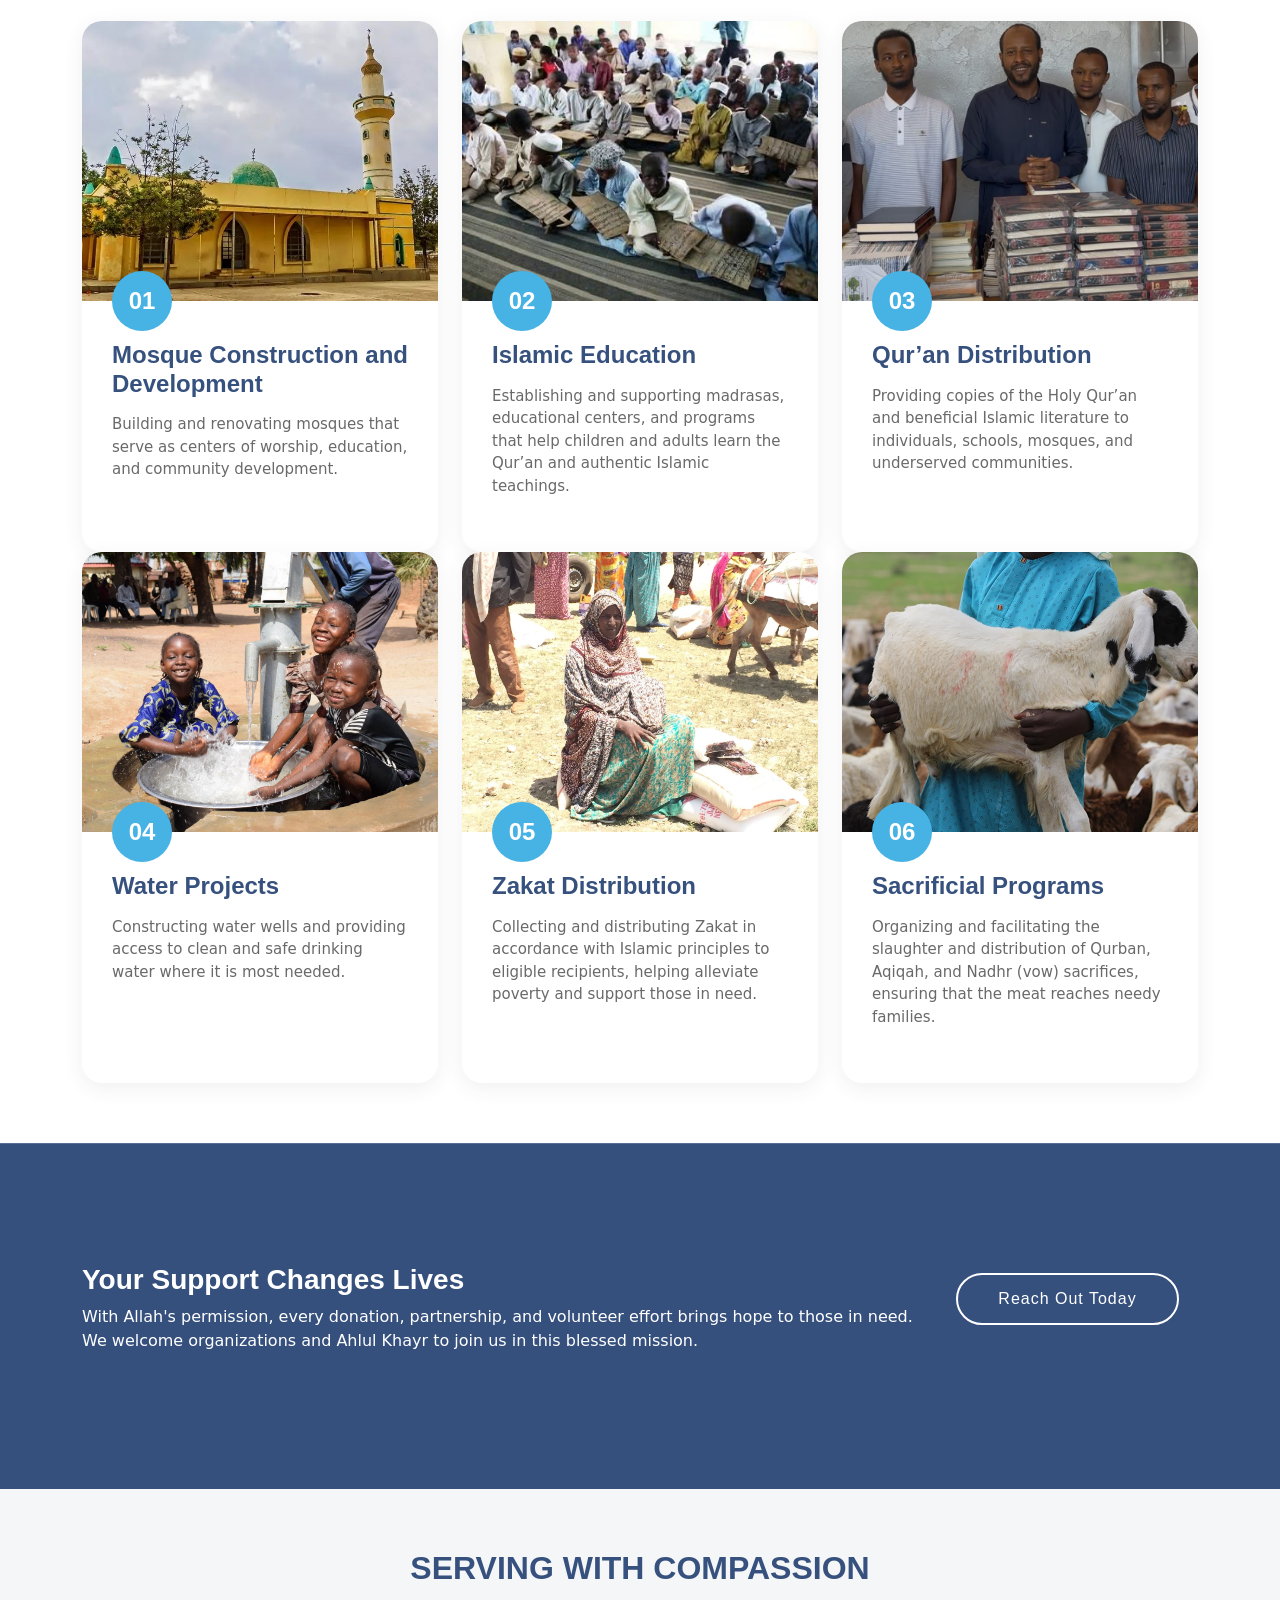
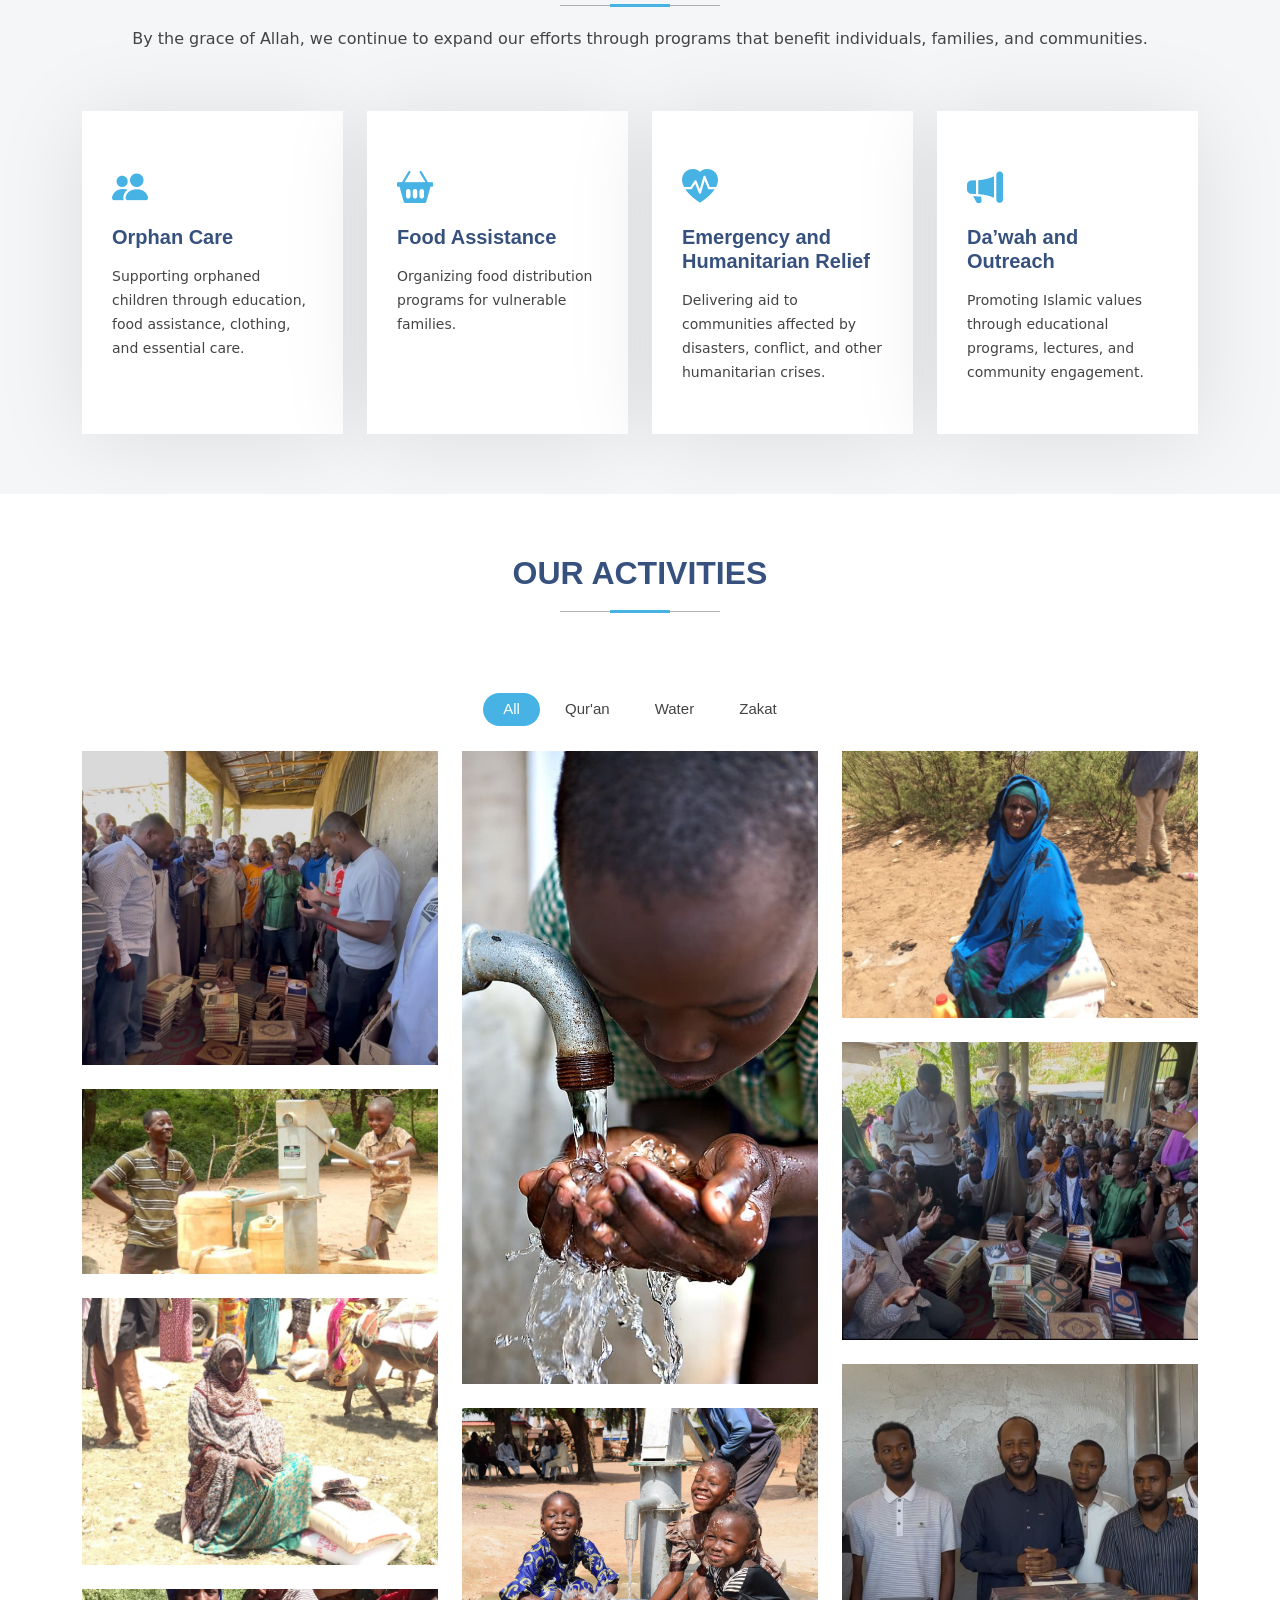
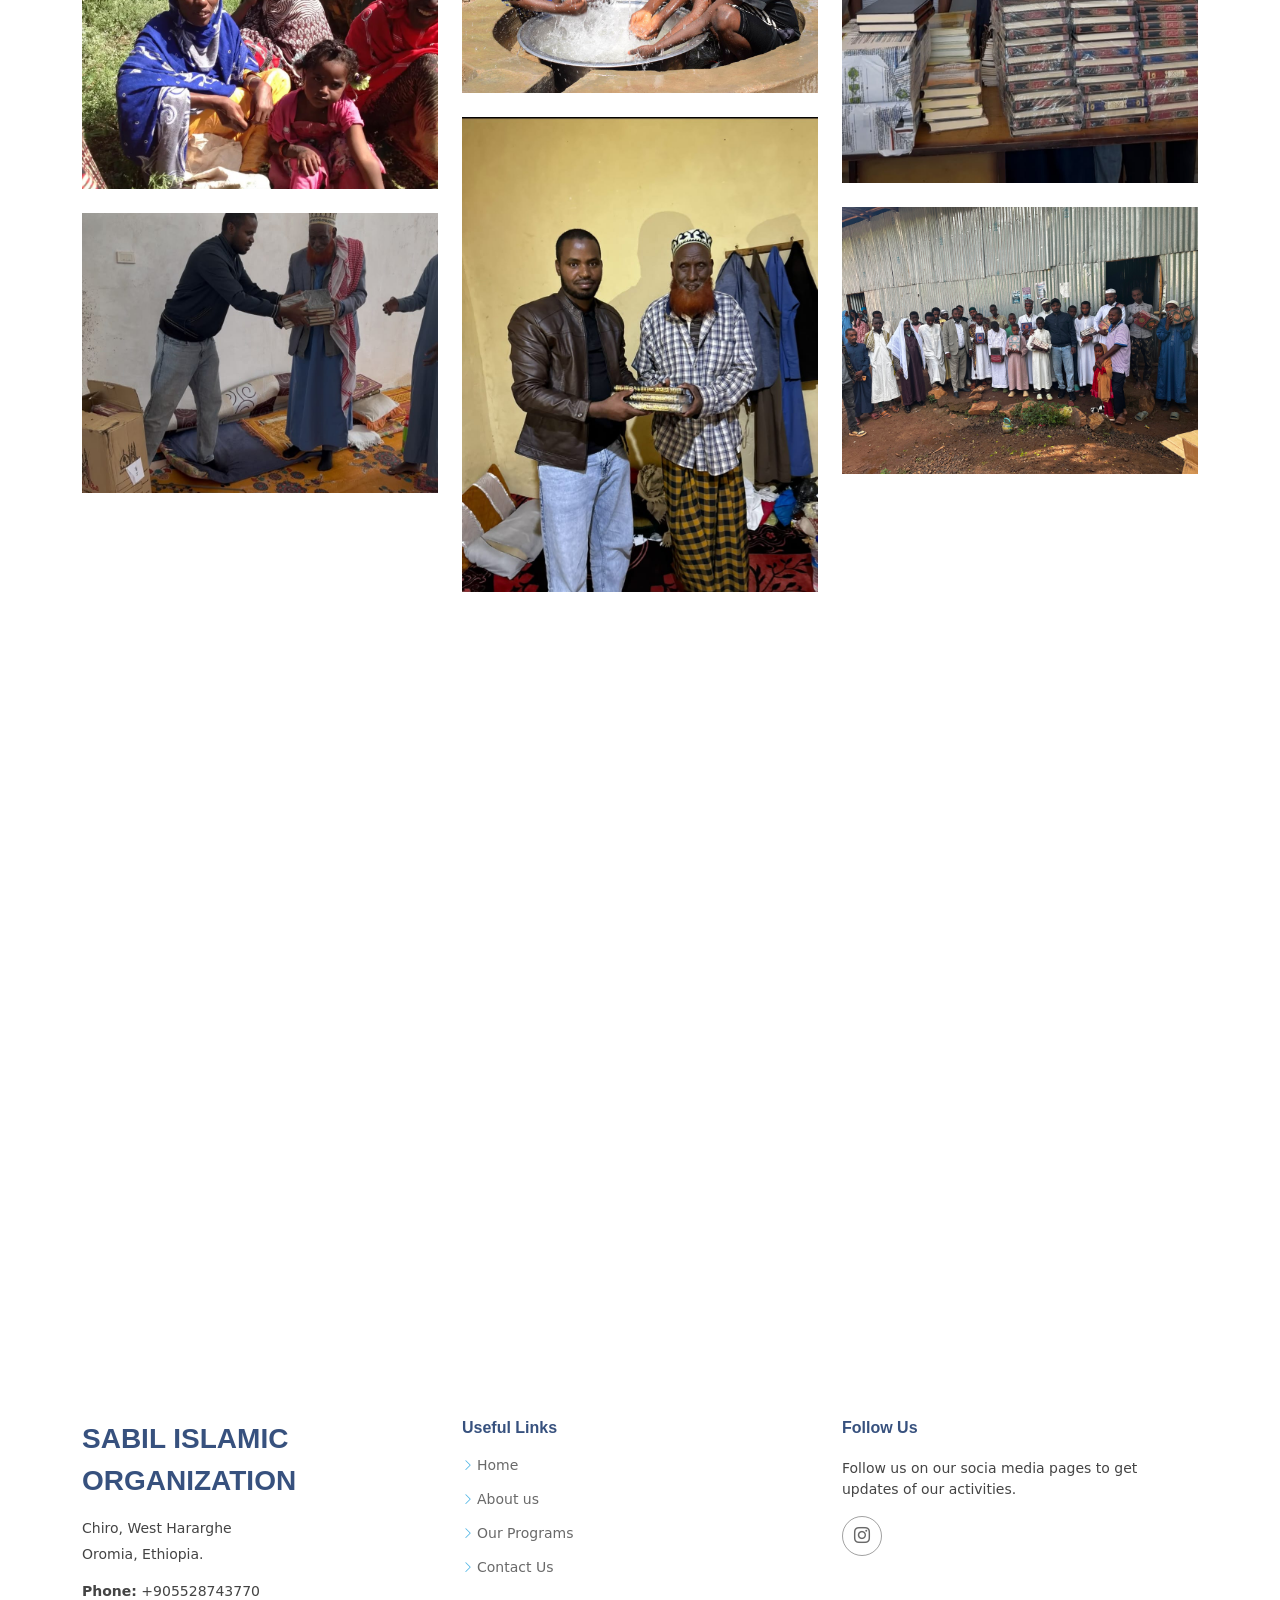
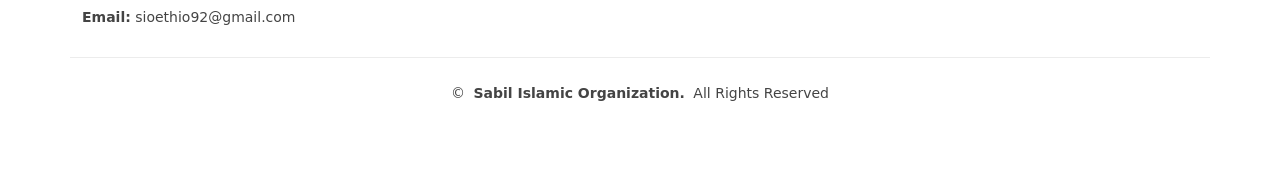
==== commit 3a245fce: "Update index.html" ====
--- a/index.html
+++ b/index.html
@@ -5,8 +5,8 @@
   <meta charset="utf-8">
   <meta content="width=device-width, initial-scale=1.0" name="viewport">
   <title>Sabil Islamic Organization</title>
-  <meta name="description" content="">
-  <meta name="keywords" content="">
+  <meta name="description" content="Sabil Islamic Organization">
+  <meta name="keywords" content="Sabil Islamic Organization">
 
   <!-- Favicons -->
   <link href="assets/img/favicon.ico" rel="icon">
@@ -545,7 +545,7 @@
       <div class="row gy-4">
         <div class="col-lg-4 col-md-6 footer-about">
           <a href="/" class="d-flex align-items-center">
-            <span class="sitename">Sabil Islamic</span>
+            <span class="sitename">Sabil Islamic Organization</span>
           </a>
           <div class="footer-contact pt-3">
             <p>Chiro, West Hararghe</p>
@@ -709,4 +709,4 @@
   </script>
 </body>
 
-</html>+</html>
--- a/assets/css/main.css
+++ b/assets/css/main.css
@@ -0,0 +1,3804 @@
+
+/*--------------------------------------------------------------
+# Font & Color Variables
+# Help: https://bootstrapmade.com/color-system/
+--------------------------------------------------------------*/
+/* Fonts */
+:root {
+  --default-font: "Open Sans",  system-ui, -apple-system, "Segoe UI", Roboto, "Helvetica Neue", Arial, "Noto Sans", "Liberation Sans", sans-serif, "Apple Color Emoji", "Segoe UI Emoji", "Segoe UI Symbol", "Noto Color Emoji";
+  --heading-font: "Jost",  sans-serif;
+  --nav-font: "Poppins",  sans-serif;
+}
+
+/* Global Colors - The following color variables are used throughout the website. Updating them here will change the color scheme of the entire website */
+:root { 
+  --background-color: #ffffff; /* Background color for the entire website, including individual sections */
+  --default-color: #444444; /* Default color used for the majority of the text content across the entire website */
+  --heading-color: #37517e; /* Color for headings, subheadings and title throughout the website */
+  --accent-color: #47b2e4; /* Accent color that represents your brand on the website. It's used for buttons, links, and other elements that need to stand out */
+  --surface-color: #ffffff; /* The surface color is used as a background of boxed elements within sections, such as cards, icon boxes, or other elements that require a visual separation from the global background. */
+  --contrast-color: #ffffff; /* Contrast color for text, ensuring readability against backgrounds of accent, heading, or default colors. */
+}
+
+/* Nav Menu Colors - The following color variables are used specifically for the navigation menu. They are separate from the global colors to allow for more customization options */
+:root {
+  --nav-color: #ffffff;  /* The default color of the main navmenu links */
+  --nav-hover-color: #47b2e4; /* Applied to main navmenu links when they are hovered over or active */
+  --nav-mobile-background-color: #ffffff; /* Used as the background color for mobile navigation menu */
+  --nav-dropdown-background-color: #ffffff; /* Used as the background color for dropdown items that appear when hovering over primary navigation items */
+  --nav-dropdown-color: #444444; /* Used for navigation links of the dropdown items in the navigation menu. */
+  --nav-dropdown-hover-color: #47b2e4; /* Similar to --nav-hover-color, this color is applied to dropdown navigation links when they are hovered over. */
+}
+
+/* Color Presets - These classes override global colors when applied to any section or element, providing reuse of the sam color scheme. */
+
+.light-background {
+  --background-color: #f5f6f8;
+  --surface-color: #ffffff;
+}
+
+.dark-background {
+  --background-color: #37517e;
+  --default-color: #ffffff;
+  --heading-color: #ffffff;
+  --surface-color: #4668a2;
+  --contrast-color: #ffffff;
+}
+
+/* Smooth scroll */
+:root {
+  scroll-behavior: smooth;
+}
+
+/*--------------------------------------------------------------
+# General Styling & Shared Classes
+--------------------------------------------------------------*/
+body {
+  color: var(--default-color);
+  background-color: var(--background-color);
+  font-family: var(--default-font);
+}
+
+a {
+  color: var(--accent-color);
+  text-decoration: none;
+  transition: 0.3s;
+}
+
+a:hover {
+  color: color-mix(in srgb, var(--accent-color), transparent 25%);
+  text-decoration: none;
+}
+
+h1,
+h2,
+h3,
+h4,
+h5,
+h6 {
+  color: var(--heading-color);
+  font-family: var(--heading-font);
+}
+
+/* PHP Email Form Messages
+------------------------------*/
+.php-email-form .error-message {
+  display: none;
+  background: #df1529;
+  color: #ffffff;
+  text-align: left;
+  padding: 15px;
+  margin-bottom: 24px;
+  font-weight: 600;
+}
+
+.php-email-form .sent-message {
+  display: none;
+  color: #ffffff;
+  background: #059652;
+  text-align: center;
+  padding: 15px;
+  margin-bottom: 24px;
+  font-weight: 600;
+}
+
+.php-email-form .loading {
+  display: none;
+  background: var(--surface-color);
+  text-align: center;
+  padding: 15px;
+  margin-bottom: 24px;
+}
+
+.php-email-form .loading:before {
+  content: "";
+  display: inline-block;
+  border-radius: 50%;
+  width: 24px;
+  height: 24px;
+  margin: 0 10px -6px 0;
+  border: 3px solid var(--accent-color);
+  border-top-color: var(--surface-color);
+  animation: php-email-form-loading 1s linear infinite;
+}
+
+@keyframes php-email-form-loading {
+  0% {
+    transform: rotate(0deg);
+  }
+
+  100% {
+    transform: rotate(360deg);
+  }
+}
+
+/*--------------------------------------------------------------
+# Global Header
+--------------------------------------------------------------*/
+.header {
+  --background-color: #3d4d6a;
+  --heading-color: #ffffff;
+  color: var(--default-color);
+  background-color: var(--background-color);
+  padding: 15px 0;
+  transition: all 0.5s;
+  z-index: 997;
+}
+
+.header .logo {
+  line-height: 1;
+}
+
+.header .logo img {
+  max-height: 56px;
+  margin-right: 8px;
+}
+
+.header .logo h1 {
+  font-size: 30px;
+  margin: 0;
+  font-weight: 500;
+  color: var(--heading-color);
+  letter-spacing: 2px;
+  text-transform: uppercase;
+}
+
+.header .btn-getstarted,
+.header .btn-getstarted:focus {
+  color: var(--contrast-color);
+  background: var(--accent-color);
+  font-size: 14px;
+  padding: 8px 25px;
+  margin: 0 0 0 30px;
+  border-radius: 50px;
+  transition: 0.3s;
+}
+
+.header .btn-getstarted:hover,
+.header .btn-getstarted:focus:hover {
+  color: var(--contrast-color);
+  background: color-mix(in srgb, var(--accent-color), transparent 15%);
+}
+
+@media (max-width: 1200px) {
+  .header .logo {
+    order: 1;
+  }
+
+  .header .btn-getstarted {
+    order: 2;
+    margin: 0 15px 0 0;
+    padding: 6px 15px;
+  }
+
+  .header .navmenu {
+    order: 3;
+  }
+}
+
+/* Index Page Header
+------------------------------*/
+.index-page .header {
+  --background-color: rgba(255, 255, 255, 0);
+  --heading-color: #ffffff;
+  --nav-color: #ffffff;
+}
+
+/* Index Page Header on Scroll
+------------------------------*/
+.index-page.scrolled .header {
+  --background-color: rgba(40, 58, 90, 0.9);
+}
+
+/*--------------------------------------------------------------
+# Navigation Menu
+--------------------------------------------------------------*/
+/* Desktop Navigation */
+@media (min-width: 1200px) {
+  .navmenu {
+    padding: 0;
+  }
+
+  .navmenu ul {
+    margin: 0;
+    padding: 0;
+    display: flex;
+    list-style: none;
+    align-items: center;
+  }
+
+  .navmenu li {
+    position: relative;
+  }
+
+  .navmenu a,
+  .navmenu a:focus {
+    color: var(--nav-color);
+    padding: 18px 15px;
+    font-size: 15px;
+    font-family: var(--nav-font);
+    font-weight: 400;
+    display: flex;
+    align-items: center;
+    justify-content: space-between;
+    white-space: nowrap;
+    transition: 0.3s;
+  }
+
+  .navmenu a i,
+  .navmenu a:focus i {
+    font-size: 12px;
+    line-height: 0;
+    margin-left: 5px;
+    transition: 0.3s;
+  }
+
+  .navmenu li:last-child a {
+    padding-right: 0;
+  }
+
+  .navmenu li:hover>a,
+  .navmenu .active,
+  .navmenu .active:focus {
+    color: var(--nav-hover-color);
+  }
+
+  .navmenu .dropdown ul {
+    margin: 0;
+    padding: 10px 0;
+    background: var(--nav-dropdown-background-color);
+    display: block;
+    position: absolute;
+    visibility: hidden;
+    left: 14px;
+    top: 130%;
+    opacity: 0;
+    transition: 0.3s;
+    border-radius: 4px;
+    z-index: 99;
+    box-shadow: 0px 0px 30px rgba(0, 0, 0, 0.1);
+  }
+
+  .navmenu .dropdown ul li {
+    min-width: 200px;
+  }
+
+  .navmenu .dropdown ul a {
+    padding: 10px 20px;
+    font-size: 15px;
+    text-transform: none;
+    color: var(--nav-dropdown-color);
+  }
+
+  .navmenu .dropdown ul a i {
+    font-size: 12px;
+  }
+
+  .navmenu .dropdown ul a:hover,
+  .navmenu .dropdown ul .active:hover,
+  .navmenu .dropdown ul li:hover>a {
+    color: var(--nav-dropdown-hover-color);
+  }
+
+  .navmenu .dropdown:hover>ul {
+    opacity: 1;
+    top: 100%;
+    visibility: visible;
+  }
+
+  .navmenu .dropdown .dropdown ul {
+    top: 0;
+    left: -90%;
+    visibility: hidden;
+  }
+
+  .navmenu .dropdown .dropdown:hover>ul {
+    opacity: 1;
+    top: 0;
+    left: -100%;
+    visibility: visible;
+  }
+
+  .navmenu .megamenu {
+    position: static;
+  }
+
+  .navmenu .megamenu ul {
+    margin: 0;
+    padding: 10px;
+    background: var(--nav-dropdown-background-color);
+    box-shadow: 0px 0px 20px rgba(0, 0, 0, 0.1);
+    position: absolute;
+    top: 130%;
+    left: 0;
+    right: 0;
+    visibility: hidden;
+    opacity: 0;
+    display: flex;
+    transition: 0.3s;
+    border-radius: 4px;
+    z-index: 99;
+  }
+
+  .navmenu .megamenu ul li {
+    flex: 1;
+  }
+
+  .navmenu .megamenu ul li a,
+  .navmenu .megamenu ul li:hover>a {
+    padding: 10px 20px;
+    font-size: 15px;
+    color: var(--nav-dropdown-color);
+  }
+
+  .navmenu .megamenu ul li a:hover,
+  .navmenu .megamenu ul li .active,
+  .navmenu .megamenu ul li .active:hover {
+    color: var(--nav-dropdown-hover-color);
+  }
+
+  .navmenu .megamenu:hover>ul {
+    opacity: 1;
+    top: 100%;
+    visibility: visible;
+  }
+
+  .navmenu .dd-box-shadow {
+    box-shadow: 0px 0px 30px rgba(0, 0, 0, 0.1);
+  }
+}
+
+/* Mobile Navigation */
+@media (max-width: 1199px) {
+  .mobile-nav-toggle {
+    color: var(--nav-color);
+    font-size: 28px;
+    line-height: 0;
+    margin-right: 10px;
+    cursor: pointer;
+    transition: color 0.3s;
+  }
+
+  .navmenu {
+    padding: 0;
+    z-index: 9997;
+  }
+
+  .navmenu ul {
+    display: none;
+    list-style: none;
+    position: absolute;
+    inset: 60px 20px 20px 20px;
+    padding: 10px 0;
+    margin: 0;
+    border-radius: 6px;
+    background-color: var(--nav-mobile-background-color);
+    overflow-y: auto;
+    transition: 0.3s;
+    z-index: 9998;
+    box-shadow: 0px 0px 30px rgba(0, 0, 0, 0.1);
+  }
+
+  .navmenu a,
+  .navmenu a:focus {
+    color: var(--nav-dropdown-color);
+    padding: 10px 20px;
+    font-family: var(--nav-font);
+    font-size: 17px;
+    font-weight: 500;
+    display: flex;
+    align-items: center;
+    justify-content: space-between;
+    white-space: nowrap;
+    transition: 0.3s;
+  }
+
+  .navmenu a i,
+  .navmenu a:focus i {
+    font-size: 12px;
+    line-height: 0;
+    margin-left: 5px;
+    width: 30px;
+    height: 30px;
+    display: flex;
+    align-items: center;
+    justify-content: center;
+    border-radius: 50%;
+    transition: 0.3s;
+    background-color: color-mix(in srgb, var(--accent-color), transparent 90%);
+  }
+
+  .navmenu a i:hover,
+  .navmenu a:focus i:hover {
+    background-color: var(--accent-color);
+    color: var(--contrast-color);
+  }
+
+  .navmenu a:hover,
+  .navmenu .active,
+  .navmenu .active:focus {
+    color: var(--nav-dropdown-hover-color);
+  }
+
+  .navmenu .active i,
+  .navmenu .active:focus i {
+    background-color: var(--accent-color);
+    color: var(--contrast-color);
+    transform: rotate(180deg);
+  }
+
+  .navmenu .dropdown ul {
+    position: static;
+    display: none;
+    z-index: 99;
+    padding: 10px 0;
+    margin: 10px 20px;
+    background-color: var(--nav-dropdown-background-color);
+    border: 1px solid color-mix(in srgb, var(--default-color), transparent 90%);
+    box-shadow: none;
+    transition: all 0.5s ease-in-out;
+  }
+
+  .navmenu .dropdown ul ul {
+    background-color: rgba(33, 37, 41, 0.1);
+  }
+
+  .navmenu .dropdown>.dropdown-active {
+    display: block;
+    background-color: rgba(33, 37, 41, 0.03);
+  }
+
+  .mobile-nav-active {
+    overflow: hidden;
+  }
+
+  .mobile-nav-active .mobile-nav-toggle {
+    color: #fff;
+    position: absolute;
+    font-size: 32px;
+    top: 15px;
+    right: 15px;
+    margin-right: 0;
+    z-index: 9999;
+  }
+
+  .mobile-nav-active .navmenu {
+    position: fixed;
+    overflow: hidden;
+    inset: 0;
+    background: rgba(33, 37, 41, 0.8);
+    transition: 0.3s;
+  }
+
+  .mobile-nav-active .navmenu>ul {
+    display: block;
+  }
+}
+
+/*--------------------------------------------------------------
+# Global Footer
+--------------------------------------------------------------*/
+.footer {
+  color: var(--default-color);
+  background-color: var(--background-color);
+  font-size: 14px;
+  padding-bottom: 50px;
+  position: relative;
+}
+
+.footer .footer-newsletter {
+  background-color: color-mix(in srgb, var(--heading-color), transparent 95%);
+  padding: 50px 0;
+}
+
+.footer .footer-newsletter h4 {
+  font-size: 24px;
+}
+
+.footer .footer-newsletter .newsletter-form {
+  margin-top: 30px;
+  margin-bottom: 15px;
+  padding: 6px 8px;
+  position: relative;
+  background-color: color-mix(in srgb, var(--background-color), transparent 50%);
+  border: 1px solid color-mix(in srgb, var(--default-color), transparent 90%);
+  box-shadow: 0px 2px 25px rgba(0, 0, 0, 0.1);
+  display: flex;
+  transition: 0.3s;
+  border-radius: 50px;
+}
+
+.footer .footer-newsletter .newsletter-form:focus-within {
+  border-color: var(--accent-color);
+}
+
+.footer .footer-newsletter .newsletter-form input[type=email] {
+  border: 0;
+  padding: 4px;
+  width: 100%;
+  background-color: color-mix(in srgb, var(--background-color), transparent 50%);
+  color: var(--default-color);
+}
+
+.footer .footer-newsletter .newsletter-form input[type=email]:focus-visible {
+  outline: none;
+}
+
+.footer .footer-newsletter .newsletter-form input[type=submit] {
+  border: 0;
+  font-size: 16px;
+  padding: 0 20px;
+  margin: -7px -8px -7px 0;
+  background: var(--accent-color);
+  color: var(--contrast-color);
+  transition: 0.3s;
+  border-radius: 50px;
+}
+
+.footer .footer-newsletter .newsletter-form input[type=submit]:hover {
+  background: color-mix(in srgb, var(--accent-color), transparent 20%);
+}
+
+.footer .footer-top {
+  padding-top: 50px;
+}
+
+.footer .social-links a {
+  display: flex;
+  align-items: center;
+  justify-content: center;
+  width: 40px;
+  height: 40px;
+  border-radius: 50%;
+  border: 1px solid color-mix(in srgb, var(--default-color), transparent 50%);
+  font-size: 16px;
+  color: color-mix(in srgb, var(--default-color), transparent 20%);
+  margin-right: 10px;
+  transition: 0.3s;
+}
+
+.footer .social-links a:hover {
+  color: var(--accent-color);
+  border-color: var(--accent-color);
+}
+
+.footer h4 {
+  font-size: 16px;
+  font-weight: bold;
+  position: relative;
+  padding-bottom: 12px;
+}
+
+.footer .footer-links {
+  margin-bottom: 30px;
+}
+
+.footer .footer-links ul {
+  list-style: none;
+  padding: 0;
+  margin: 0;
+}
+
+.footer .footer-links ul i {
+  margin-right: 3px;
+  font-size: 12px;
+  line-height: 0;
+  color: var(--accent-color);
+}
+
+.footer .footer-links ul li {
+  padding: 10px 0;
+  display: flex;
+  align-items: center;
+}
+
+.footer .footer-links ul li:first-child {
+  padding-top: 0;
+}
+
+.footer .footer-links ul a {
+  display: inline-block;
+  color: color-mix(in srgb, var(--default-color), transparent 20%);
+  line-height: 1;
+}
+
+.footer .footer-links ul a:hover {
+  color: var(--accent-color);
+}
+
+.footer .footer-about a {
+  color: var(--heading-color);
+  font-size: 28px;
+  font-weight: 600;
+  text-transform: uppercase;
+  font-family: var(--heading-font);
+}
+
+.footer .footer-contact p {
+  margin-bottom: 5px;
+}
+
+.footer .copyright {
+  padding-top: 25px;
+  padding-bottom: 25px;
+  border-top: 1px solid color-mix(in srgb, var(--default-color), transparent 90%);
+}
+
+.footer .copyright p {
+  margin-bottom: 0;
+}
+
+.footer .credits {
+  margin-top: 6px;
+  font-size: 13px;
+}
+
+/*--------------------------------------------------------------
+# Preloader
+--------------------------------------------------------------*/
+#preloader {
+  position: fixed;
+  inset: 0;
+  z-index: 999999;
+  overflow: hidden;
+  background: var(--background-color);
+  transition: all 0.6s ease-out;
+}
+
+#preloader:before {
+  content: "";
+  position: fixed;
+  top: calc(50% - 30px);
+  left: calc(50% - 30px);
+  border: 6px solid #ffffff;
+  border-color: var(--accent-color) transparent var(--accent-color) transparent;
+  border-radius: 50%;
+  width: 60px;
+  height: 60px;
+  animation: animate-preloader 1.5s linear infinite;
+}
+
+@keyframes animate-preloader {
+  0% {
+    transform: rotate(0deg);
+  }
+
+  100% {
+    transform: rotate(360deg);
+  }
+}
+
+/*--------------------------------------------------------------
+# Scroll Top Button
+--------------------------------------------------------------*/
+/*
+.scroll-top {
+  position: fixed;
+  visibility: hidden;
+  opacity: 0;
+  right: 15px;
+  bottom: -15px;
+  z-index: 99999;
+  background-color: var(--accent-color);
+  width: 44px;
+  height: 44px;
+  border-radius: 50px;
+  transition: all 0.4s;
+}
+
+.scroll-top i {
+  font-size: 24px;
+  color: var(--contrast-color);
+  line-height: 0;
+}
+
+.scroll-top:hover {
+  background-color: color-mix(in srgb, var(--accent-color), transparent 20%);
+  color: var(--contrast-color);
+}
+
+.scroll-top.active {
+  visibility: visible;
+  opacity: 1;
+  bottom: 15px;
+}
+  */
+
+/*--------------------------------------------------------------
+# Disable aos animation delay on mobile devices
+--------------------------------------------------------------*/
+@media screen and (max-width: 768px) {
+  [data-aos-delay] {
+    transition-delay: 0 !important;
+  }
+}
+
+/*--------------------------------------------------------------
+# Global Page Titles & Breadcrumbs
+--------------------------------------------------------------*/
+.page-title {
+  --background-color: color-mix(in srgb, var(--default-color), transparent 96%);
+  color: var(--default-color);
+  background-color: var(--background-color);
+  padding: 20px 0;
+  position: relative;
+}
+
+.page-title h1 {
+  font-size: 28px;
+  font-weight: 700;
+  margin: 0;
+}
+
+.page-title .breadcrumbs ol {
+  display: flex;
+  flex-wrap: wrap;
+  list-style: none;
+  padding: 0 0 10px 0;
+  margin: 0;
+  font-size: 14px;
+}
+
+.page-title .breadcrumbs ol li+li {
+  padding-left: 10px;
+}
+
+.page-title .breadcrumbs ol li+li::before {
+  content: "/";
+  display: inline-block;
+  padding-right: 10px;
+  color: color-mix(in srgb, var(--default-color), transparent 70%);
+}
+
+/*--------------------------------------------------------------
+# Global Sections
+--------------------------------------------------------------*/
+section,
+.section {
+  color: var(--default-color);
+  background-color: var(--background-color);
+  padding: 60px 0;
+  scroll-margin-top: 88px;
+  overflow: clip;
+}
+
+@media (max-width: 1199px) {
+
+  section,
+  .section {
+    scroll-margin-top: 66px;
+  }
+}
+
+/*--------------------------------------------------------------
+# Global Section Titles
+--------------------------------------------------------------*/
+.section-title {
+  text-align: center;
+  padding-bottom: 60px;
+  position: relative;
+}
+
+.section-title h2 {
+  font-size: 32px;
+  font-weight: 700;
+  margin-bottom: 20px;
+  padding-bottom: 20px;
+  text-transform: uppercase;
+  position: relative;
+}
+
+.section-title h2:before {
+  content: "";
+  position: absolute;
+  display: block;
+  width: 160px;
+  height: 1px;
+  background: color-mix(in srgb, var(--default-color), transparent 60%);
+  left: 0;
+  right: 0;
+  bottom: 1px;
+  margin: auto;
+}
+
+.section-title h2::after {
+  content: "";
+  position: absolute;
+  display: block;
+  width: 60px;
+  height: 3px;
+  background: var(--accent-color);
+  left: 0;
+  right: 0;
+  bottom: 0;
+  margin: auto;
+}
+
+.section-title p {
+  margin-bottom: 0;
+}
+
+/*--------------------------------------------------------------
+# Hero Section
+--------------------------------------------------------------*/
+/* Hero Section - Add this to your existing CSS */
+.hero-section {
+    position: relative;
+    width: 100%;
+    height: 100vh;
+    min-height: 500px;
+    overflow: hidden;
+    display: flex;
+    align-items: center;
+    justify-content: center;
+    z-index: 1;
+}
+
+/* Background Images Container */
+.hero-background {
+    position: absolute;
+    top: 0;
+    left: 0;
+    width: 100%;
+    height: 100%;
+    z-index: 0;
+}
+
+/* Individual Slides */
+.hero-slide {
+    position: absolute;
+    top: 0;
+    left: 0;
+    width: 100%;
+    height: 100%;
+    background-size: cover;
+    background-position: center;
+    opacity: 0;
+    transform: scale(1);
+    transition: opacity 1.5s ease-in-out, transform 8s ease-in-out;
+    will-change: transform, opacity;
+}
+
+.hero-slide.active {
+    opacity: 1;
+    transform: scale(1.1);
+}
+
+.hero-slide.prev {
+    opacity: 0;
+    transform: scale(1.2);
+}
+
+/* Dark Overlay for readability */
+.hero-overlay {
+    position: absolute;
+    top: 0;
+    left: 0;
+    width: 100%;
+    height: 100%;
+    background: rgba(0, 0, 0, 0.5);
+    z-index: 1;
+}
+
+/* Content Container */
+.hero-content {
+    position: relative;
+    z-index: 2;
+    width: 100%;
+    max-width: 1200px;
+    padding: 0 20px;
+    text-align: center;
+    color: white;
+}
+
+.hero-container {
+    max-width: 800px;
+    margin: 0 auto;
+}
+
+/* Title Styling */
+.hero-title {
+    font-size: clamp(2.5rem, 8vw, 4.5rem);
+    font-weight: 700;
+    margin-bottom: 20px;
+    text-shadow: 0 2px 20px rgba(0, 0, 0, 0.4);
+    color: white;
+    animation: fadeInUp 1s ease-out;
+    letter-spacing: 0px;
+}
+
+/* Description Styling */
+.hero-description {
+    font-size: clamp(1rem, 2.5vw, 1.5rem);
+    line-height: 1.8;
+    margin-bottom: 30px;
+    text-shadow: 0 2px 15px rgba(0, 0, 0, 0.3);
+    animation: fadeInUp 1s ease-out 0.3s both;
+    opacity: 0.95;
+}
+
+/* Call to Action Button */
+.hero-btn {
+    display: inline-block;
+    padding: 15px 40px;
+    background: #25d366;
+    color: white;
+    font-size: 1.1rem;
+    font-weight: 600;
+    text-decoration: none;
+    border-radius: 50px;
+    transition: all 0.3s ease;
+    animation: fadeInUp 1s ease-out 0.6s both;
+    box-shadow: 0 4px 15px rgba(37, 211, 102, 0.3);
+    border: 2px solid transparent;
+}
+
+.hero-btn:hover {
+    background: transparent;
+    border-color: #25d366;
+    color: #25d366;
+    transform: translateY(-3px);
+    box-shadow: 0 8px 25px rgba(37, 211, 102, 0.4);
+}
+
+/* Animations */
+@keyframes fadeInUp {
+    from {
+        opacity: 0;
+        transform: translateY(30px);
+    }
+    to {
+        opacity: 1;
+        transform: translateY(0);
+    }
+}
+
+/* Mobile Responsive */
+@media (max-width: 768px) {
+    .hero-section {
+        height: 100vh;
+        min-height: 400px;
+    }
+    
+    .hero-title {
+        font-size: clamp(2rem, 10vw, 3rem);
+    }
+    
+    .hero-description {
+        font-size: 1rem;
+        padding: 0 15px;
+    }
+    
+    .hero-btn {
+        padding: 12px 30px;
+        font-size: 1rem;
+    }
+}
+
+@media (max-width: 480px) {
+    .hero-title {
+        font-size: 1.8rem;
+    }
+    
+    .hero-description {
+        font-size: 0.9rem;
+    }
+}
+/*---- this is last of custom css */
+.hero {
+  width: 100%;
+  min-height: 80vh;
+  position: relative;
+  padding: 120px 0 60px 0;
+  display: flex;
+  align-items: center;
+}
+
+.hero h1 {
+  margin: 0;
+  font-size: 48px;
+  font-weight: 700;
+  line-height: 56px;
+}
+
+.hero p {
+  color: color-mix(in srgb, var(--default-color), transparent 30%);
+  margin: 5px 0 30px 0;
+  font-size: 22px;
+  line-height: 1.3;
+  font-weight: 600;
+}
+
+
+
+
+.hero .animated {
+  animation: up-down 2s ease-in-out infinite alternate-reverse both;
+}
+
+@media (max-width: 640px) {
+  .hero h1 {
+    font-size: 28px;
+    line-height: 36px;
+  }
+
+  .hero p {
+    font-size: 18px;
+    line-height: 24px;
+    margin-bottom: 30px;
+  }
+
+  
+}
+
+@keyframes up-down {
+  0% {
+    transform: translateY(10px);
+  }
+
+  100% {
+    transform: translateY(-10px);
+  }
+}
+
+/*--------------------------------------------------------------
+# Clients Section
+--------------------------------------------------------------*/
+.clients {
+  padding: 12px 0;
+}
+
+.clients .swiper {
+  padding: 10px 0;
+}
+
+.clients .swiper-wrapper {
+  height: auto;
+}
+
+.clients .swiper-slide img {
+  transition: 0.3s;
+  padding: 0 10px;
+}
+
+.clients .swiper-slide img:hover {
+  transform: scale(1.1);
+}
+
+/*--------------------------------------------------------------
+# About Section
+--------------------------------------------------------------*/
+.about ul {
+  list-style: none;
+  padding: 0;
+}
+
+.about ul li {
+  padding-bottom: 5px;
+  display: flex;
+  align-items: center;
+}
+
+.about ul i {
+  font-size: 20px;
+  padding-right: 4px;
+  color: var(--accent-color);
+}
+
+.about .read-more {
+  color: var(--accent-color);
+  font-family: var(--heading-font);
+  font-weight: 500;
+  font-size: 16px;
+  letter-spacing: 1px;
+  padding: 8px 28px;
+  border-radius: 5px;
+  transition: 0.3s;
+  display: inline-flex;
+  align-items: center;
+  justify-content: center;
+  border: 2px solid var(--accent-color);
+}
+
+.about .read-more i {
+  font-size: 18px;
+  margin-left: 5px;
+  line-height: 0;
+  transition: 0.3s;
+}
+
+.about .read-more:hover {
+  background: var(--accent-color);
+  color: var(--contrast-color);
+}
+
+.about .read-more:hover i {
+  transform: translate(5px, 0);
+}
+
+/*--------------------------------------------------------------
+# Why Us Section
+--------------------------------------------------------------*/
+.why-us {
+  padding: 30px 0;
+}
+
+.why-us .content h3 {
+  font-weight: 400;
+  font-size: 34px;
+}
+
+.why-us .content p {
+  color: color-mix(in srgb, var(--default-color), transparent 30%);
+}
+
+.why-us .faq-container .faq-item {
+  background-color: var(--surface-color);
+  position: relative;
+  padding: 20px;
+  margin-bottom: 20px;
+  box-shadow: 0px 5px 25px 0px rgba(0, 0, 0, 0.1);
+  overflow: hidden;
+}
+
+.why-us .faq-container .faq-item:last-child {
+  margin-bottom: 0;
+}
+
+.why-us .faq-container .faq-item h3 {
+  font-weight: 500;
+  font-size: 17px;
+  line-height: 24px;
+  margin: 0 30px 0 0;
+  transition: 0.3s;
+  cursor: pointer;
+}
+
+.why-us .faq-container .faq-item h3 span {
+  color: var(--accent-color);
+  padding-right: 5px;
+  font-weight: 600;
+}
+
+.why-us .faq-container .faq-item h3:hover {
+  color: var(--accent-color);
+}
+
+.why-us .faq-container .faq-item .faq-content {
+  display: grid;
+  grid-template-rows: 0fr;
+  transition: 0.3s ease-in-out;
+  visibility: hidden;
+  opacity: 0;
+}
+
+.why-us .faq-container .faq-item .faq-content p {
+  margin-bottom: 0;
+  overflow: hidden;
+}
+
+.why-us .faq-container .faq-item .faq-icon {
+  position: absolute;
+  top: 22px;
+  left: 20px;
+  font-size: 22px;
+  line-height: 0;
+  transition: 0.3s;
+  color: var(--accent-color);
+}
+
+.why-us .faq-container .faq-item .faq-toggle {
+  position: absolute;
+  top: 20px;
+  right: 20px;
+  font-size: 16px;
+  line-height: 0;
+  transition: 0.3s;
+  cursor: pointer;
+}
+
+.why-us .faq-container .faq-item .faq-toggle:hover {
+  color: var(--accent-color);
+}
+
+.why-us .faq-container .faq-active h3 {
+  color: var(--accent-color);
+}
+
+.why-us .faq-container .faq-active .faq-content {
+  grid-template-rows: 1fr;
+  visibility: visible;
+  opacity: 1;
+  padding-top: 10px;
+}
+
+.why-us .faq-container .faq-active .faq-toggle {
+  transform: rotate(90deg);
+  color: var(--accent-color);
+}
+
+.why-us .why-us-img {
+  display: flex;
+  align-items: center;
+  justify-content: center;
+}
+
+.why-us .why-us-img img {
+  max-height: 70%;
+}
+
+/*--------------------------------------------------------------
+# Skills Section
+--------------------------------------------------------------*/
+.skills .content h3 {
+  font-size: 2rem;
+  font-weight: 700;
+}
+
+.skills .content p {
+  color: color-mix(in srgb, var(--default-color), transparent 30%);
+}
+
+.skills .content p:last-child {
+  margin-bottom: 0;
+}
+
+.skills .content ul {
+  list-style: none;
+  padding: 0;
+}
+
+.skills .content ul li {
+  padding-bottom: 10px;
+}
+
+.skills .progress {
+  height: 60px;
+  display: block;
+  background: none;
+  border-radius: 0;
+}
+
+.skills .progress .skill {
+  color: var(--default-color);
+  padding: 0;
+  margin: 0 0 6px 0;
+  text-transform: uppercase;
+  display: block;
+  font-weight: 600;
+  font-family: var(--heading-font);
+}
+
+.skills .progress .skill .val {
+  float: right;
+  font-style: normal;
+}
+
+.skills .progress-bar-wrap {
+  background: color-mix(in srgb, var(--heading-color), transparent 90%);
+  height: 10px;
+}
+
+.skills .progress-bar {
+  width: 1px;
+  height: 10px;
+  transition: 0.9s;
+  background-color: var(--heading-color);
+}
+
+/*--------------------------------------------------------------
+# Services Section
+--------------------------------------------------------------*/
+.services .service-item {
+  background-color: var(--surface-color);
+  box-shadow: 0px 5px 90px 0px rgba(0, 0, 0, 0.1);
+  padding: 50px 30px;
+  transition: all ease-in-out 0.4s;
+  height: 100%;
+}
+
+.services .service-item .icon {
+  margin-bottom: 10px;
+}
+
+.services .service-item .icon i {
+  color: var(--accent-color);
+  font-size: 36px;
+  transition: 0.3s;
+}
+
+.services .service-item h4 {
+  font-weight: 700;
+  margin-bottom: 15px;
+  font-size: 20px;
+}
+
+.services .service-item h4 a {
+  color: var(--heading-color);
+  transition: ease-in-out 0.3s;
+}
+
+.services .service-item p {
+  line-height: 24px;
+  font-size: 14px;
+  margin-bottom: 0;
+}
+
+.services .service-item:hover {
+  transform: translateY(-10px);
+}
+
+.services .service-item:hover h4 a {
+  color: var(--accent-color);
+}
+
+/*--------------------------------------------------------------
+# Work Process Section
+--------------------------------------------------------------*/
+.work-process .steps-item {
+  background: var(--surface-color);
+  border-radius: 20px;
+  height: 100%;
+  transition: all 0.3s ease-in-out;
+  box-shadow: 0 5px 20px color-mix(in srgb, var(--default-color), transparent 92%);
+}
+
+.work-process .steps-item .steps-image {
+  border-radius: 20px 20px 0 0;
+  overflow: hidden;
+}
+
+.work-process .steps-item:hover {
+  transform: translateY(-10px);
+  box-shadow: 0 15px 30px color-mix(in srgb, var(--accent-color), transparent 85%);
+}
+
+.work-process .steps-item:hover .steps-number {
+  background: var(--accent-color);
+  color: var(--contrast-color);
+}
+
+.work-process .steps-item:hover .steps-image img {
+  transform: scale(1.1);
+}
+
+.work-process .steps-image {
+  position: relative;
+  height: 280px;
+}
+
+.work-process .steps-image img {
+  width: 100%;
+  height: 100%;
+  object-fit: cover;
+  transition: transform 0.6s ease;
+}
+
+.work-process .steps-content {
+  position: relative;
+  padding: 40px 30px 30px;
+}
+
+.work-process .steps-content .steps-number {
+  position: absolute;
+  left: 30px;
+  top: -30px;
+  width: 60px;
+  height: 60px;
+  background: var(--accent-color);
+  color: var(--contrast-color);
+  border-radius: 50%;
+  font-family: var(--heading-font);
+  font-size: 24px;
+  font-weight: 700;
+  display: flex;
+  align-items: center;
+  justify-content: center;
+  transition: all 0.3s ease-in-out;
+}
+
+.work-process .steps-content h3 {
+  font-size: 24px;
+  font-weight: 700;
+  margin-bottom: 15px;
+}
+
+.work-process .steps-content p {
+  font-size: 15px;
+  color: color-mix(in srgb, var(--default-color), transparent 20%);
+  margin-bottom: 25px;
+}
+
+.work-process .steps-features .feature-item {
+  display: flex;
+  align-items: center;
+  margin-bottom: 12px;
+}
+
+.work-process .steps-features .feature-item:last-child {
+  margin-bottom: 0;
+}
+
+.work-process .steps-features .feature-item i {
+  color: var(--accent-color);
+  font-size: 18px;
+  margin-right: 10px;
+}
+
+.work-process .steps-features .feature-item span {
+  font-size: 14px;
+  color: color-mix(in srgb, var(--default-color), transparent 15%);
+}
+
+@media (max-width: 1199px) {
+  .work-process .steps-image {
+    height: 240px;
+  }
+
+  .work-process .steps-content {
+    padding: 35px 25px 25px;
+  }
+
+  .work-process .steps-content h3 {
+    font-size: 22px;
+  }
+}
+
+@media (max-width: 991px) {
+  .work-process .steps-item {
+    margin-bottom: 30px;
+  }
+
+  .work-process .steps-image {
+    height: 220px;
+  }
+
+  .work-process .steps-content {
+    padding: 30px 20px 20px;
+  }
+
+  .work-process .steps-content .steps-number {
+    width: 50px;
+    height: 50px;
+    font-size: 20px;
+    left: 25px;
+    top: -25px;
+  }
+
+  .work-process .steps-content h3 {
+    font-size: 20px;
+    margin-bottom: 12px;
+  }
+
+  .work-process .steps-content p {
+    font-size: 14px;
+    margin-bottom: 20px;
+  }
+}
+
+/*--------------------------------------------------------------
+# Call To Action Section
+--------------------------------------------------------------*/
+.call-to-action {
+  padding: 120px 0;
+  position: relative;
+  clip-path: inset(0);
+}
+
+.call-to-action img {
+  position: fixed;
+  top: 0;
+  left: 0;
+  display: block;
+  width: 100%;
+  height: 100%;
+  object-fit: cover;
+  z-index: 1;
+}
+
+.call-to-action:before {
+  content: "";
+  background: color-mix(in srgb, var(--background-color), transparent 35%);
+  position: absolute;
+  inset: 0;
+  z-index: 2;
+}
+
+.call-to-action .container {
+  position: relative;
+  z-index: 3;
+}
+
+.call-to-action h3 {
+  color: var(--default-color);
+  font-size: 28px;
+  font-weight: 700;
+}
+
+.call-to-action p {
+  color: var(--default-color);
+}
+
+.call-to-action .cta-btn {
+  font-family: var(--heading-font);
+  font-weight: 500;
+  font-size: 16px;
+  letter-spacing: 1px;
+  display: inline-block;
+  padding: 12px 40px;
+  border-radius: 50px;
+  transition: 0.5s;
+  margin: 10px;
+  border: 2px solid var(--contrast-color);
+  color: var(--contrast-color);
+}
+
+.call-to-action .cta-btn:hover {
+  background: var(--accent-color);
+  border: 2px solid var(--accent-color);
+}
+
+/*--------------------------------------------------------------
+# Portfolio Section
+--------------------------------------------------------------*/
+.portfolio .portfolio-filters {
+  padding: 0;
+  margin: 0 auto 20px auto;
+  list-style: none;
+  text-align: center;
+}
+
+.portfolio .portfolio-filters li {
+  cursor: pointer;
+  display: inline-block;
+  padding: 8px 20px 10px 20px;
+  margin: 0;
+  font-size: 15px;
+  font-weight: 500;
+  line-height: 1;
+  margin-bottom: 5px;
+  border-radius: 50px;
+  transition: all 0.3s ease-in-out;
+  font-family: var(--heading-font);
+}
+
+.portfolio .portfolio-filters li:hover,
+.portfolio .portfolio-filters li.filter-active {
+  color: var(--contrast-color);
+  background-color: var(--accent-color);
+}
+
+.portfolio .portfolio-filters li:first-child {
+  margin-left: 0;
+}
+
+.portfolio .portfolio-filters li:last-child {
+  margin-right: 0;
+}
+
+@media (max-width: 575px) {
+  .portfolio .portfolio-filters li {
+    font-size: 14px;
+    margin: 0 0 10px 0;
+  }
+}
+
+.portfolio .portfolio-item {
+  position: relative;
+  overflow: hidden;
+}
+
+.portfolio .portfolio-item .portfolio-info {
+  opacity: 0;
+  position: absolute;
+  left: 12px;
+  right: 12px;
+  bottom: -100%;
+  z-index: 3;
+  transition: all ease-in-out 0.5s;
+  background: color-mix(in srgb, var(--background-color), transparent 10%);
+  padding: 15px;
+}
+
+.portfolio .portfolio-item .portfolio-info h4 {
+  font-size: 18px;
+  font-weight: 600;
+  padding-right: 50px;
+}
+
+.portfolio .portfolio-item .portfolio-info p {
+  color: color-mix(in srgb, var(--default-color), transparent 30%);
+  font-size: 14px;
+  margin-bottom: 0;
+  padding-right: 50px;
+}
+
+.portfolio .portfolio-item .portfolio-info .preview-link,
+.portfolio .portfolio-item .portfolio-info .details-link {
+  position: absolute;
+  right: 50px;
+  font-size: 24px;
+  top: calc(50% - 14px);
+  color: color-mix(in srgb, var(--default-color), transparent 30%);
+  transition: 0.3s;
+  line-height: 0;
+}
+
+.portfolio .portfolio-item .portfolio-info .preview-link:hover,
+.portfolio .portfolio-item .portfolio-info .details-link:hover {
+  color: var(--accent-color);
+}
+
+.portfolio .portfolio-item .portfolio-info .details-link {
+  right: 14px;
+  font-size: 28px;
+}
+
+.portfolio .portfolio-item:hover .portfolio-info {
+  opacity: 1;
+  bottom: 0;
+}
+
+/*--------------------------------------------------------------
+# Team Section
+--------------------------------------------------------------*/
+.team .team-member {
+  background-color: var(--surface-color);
+  box-shadow: 0px 2px 15px rgba(0, 0, 0, 0.1);
+  position: relative;
+  border-radius: 5px;
+  transition: 0.5s;
+  padding: 30px;
+  height: 100%;
+}
+
+@media (max-width: 468px) {
+  .team .team-member {
+    flex-direction: column;
+    justify-content: center !important;
+    align-items: center !important;
+  }
+}
+
+.team .team-member .pic {
+  overflow: hidden;
+  width: 150px;
+  border-radius: 50%;
+  flex-shrink: 0;
+}
+
+.team .team-member .pic img {
+  transition: ease-in-out 0.3s;
+}
+
+.team .team-member:hover {
+  transform: translateY(-10px);
+}
+
+.team .team-member .member-info {
+  padding-left: 30px;
+}
+
+@media (max-width: 468px) {
+  .team .team-member .member-info {
+    padding: 30px 0 0 0;
+    text-align: center;
+  }
+}
+
+.team .team-member h4 {
+  font-weight: 700;
+  margin-bottom: 5px;
+  font-size: 20px;
+}
+
+.team .team-member span {
+  display: block;
+  font-size: 15px;
+  padding-bottom: 10px;
+  position: relative;
+  font-weight: 500;
+}
+
+.team .team-member span::after {
+  content: "";
+  position: absolute;
+  display: block;
+  width: 50px;
+  height: 1px;
+  background: color-mix(in srgb, var(--default-color), transparent 85%);
+  bottom: 0;
+  left: 0;
+}
+
+@media (max-width: 468px) {
+  .team .team-member span::after {
+    left: calc(50% - 25px);
+  }
+}
+
+.team .team-member p {
+  margin: 10px 0 0 0;
+  font-size: 14px;
+}
+
+.team .team-member .social {
+  margin-top: 12px;
+  display: flex;
+  align-items: center;
+  justify-content: start;
+  width: 100%;
+}
+
+@media (max-width: 468px) {
+  .team .team-member .social {
+    justify-content: center;
+  }
+}
+
+.team .team-member .social a {
+  background: color-mix(in srgb, var(--default-color), transparent 94%);
+  transition: ease-in-out 0.3s;
+  display: flex;
+  align-items: center;
+  justify-content: center;
+  border-radius: 50px;
+  width: 36px;
+  height: 36px;
+}
+
+.team .team-member .social a i {
+  color: color-mix(in srgb, var(--default-color), transparent 20%);
+  font-size: 16px;
+  margin: 0 2px;
+}
+
+.team .team-member .social a:hover {
+  background: var(--accent-color);
+}
+
+.team .team-member .social a:hover i {
+  color: var(--contrast-color);
+}
+
+.team .team-member .social a+a {
+  margin-left: 8px;
+}
+
+/*--------------------------------------------------------------
+# Pricing Section
+--------------------------------------------------------------*/
+.pricing .pricing-item {
+  background-color: var(--surface-color);
+  box-shadow: 0 3px 20px -2px rgba(0, 0, 0, 0.1);
+  border-top: 4px solid var(--background-color);
+  padding: 60px 40px;
+  height: 100%;
+  border-radius: 5px;
+}
+
+.pricing h3 {
+  font-weight: 600;
+  margin-bottom: 15px;
+  font-size: 20px;
+}
+
+.pricing h4 {
+  color: var(--accent-color);
+  font-size: 48px;
+  font-weight: 400;
+  font-family: var(--heading-font);
+  margin-bottom: 0;
+}
+
+.pricing h4 sup {
+  font-size: 28px;
+}
+
+.pricing h4 span {
+  color: color-mix(in srgb, var(--default-color), transparent 50%);
+  font-size: 18px;
+}
+
+.pricing ul {
+  padding: 20px 0;
+  list-style: none;
+  color: color-mix(in srgb, var(--default-color), transparent 30%);
+  text-align: left;
+  line-height: 20px;
+}
+
+.pricing ul li {
+  padding: 10px 0;
+  display: flex;
+  align-items: center;
+}
+
+.pricing ul i {
+  color: #059652;
+  font-size: 24px;
+  padding-right: 3px;
+}
+
+.pricing ul .na {
+  color: color-mix(in srgb, var(--default-color), transparent 60%);
+}
+
+.pricing ul .na i {
+  color: color-mix(in srgb, var(--default-color), transparent 60%);
+}
+
+.pricing ul .na span {
+  text-decoration: line-through;
+}
+
+.pricing .buy-btn {
+  color: var(--accent-color);
+  display: inline-block;
+  padding: 8px 35px 10px 35px;
+  border-radius: 50px;
+  transition: none;
+  font-size: 16px;
+  font-weight: 500;
+  font-family: var(--heading-font);
+  transition: 0.3s;
+  border: 1px solid var(--accent-color);
+}
+
+.pricing .buy-btn:hover {
+  background: var(--accent-color);
+  color: var(--contrast-color);
+}
+
+.pricing .featured {
+  border-top-color: var(--accent-color);
+}
+
+.pricing .featured .buy-btn {
+  background: var(--accent-color);
+  color: var(--contrast-color);
+}
+
+@media (max-width: 992px) {
+  .pricing .box {
+    max-width: 60%;
+    margin: 0 auto 30px auto;
+  }
+}
+
+@media (max-width: 767px) {
+  .pricing .box {
+    max-width: 80%;
+    margin: 0 auto 30px auto;
+  }
+}
+
+@media (max-width: 420px) {
+  .pricing .box {
+    max-width: 100%;
+    margin: 0 auto 30px auto;
+  }
+}
+
+/*--------------------------------------------------------------
+# Testimonials Section
+--------------------------------------------------------------*/
+.testimonials .section-header {
+  margin-bottom: 40px;
+}
+
+.testimonials .testimonials-carousel,
+.testimonials .testimonials-slider {
+  overflow: hidden;
+}
+
+.testimonials .testimonial-item {
+  text-align: center;
+}
+
+.testimonials .testimonial-item .testimonial-img {
+  width: 120px;
+  border-radius: 50%;
+  border: 4px solid var(--background-color);
+  margin: 0 auto;
+}
+
+.testimonials .testimonial-item h3 {
+  font-size: 20px;
+  font-weight: bold;
+  margin: 10px 0 5px 0;
+}
+
+.testimonials .testimonial-item h4 {
+  font-size: 14px;
+  color: color-mix(in srgb, var(--default-color), transparent 40%);
+  margin: 0 0 15px 0;
+}
+
+.testimonials .testimonial-item .stars {
+  margin-bottom: 15px;
+}
+
+.testimonials .testimonial-item .stars i {
+  color: #ffc107;
+  margin: 0 1px;
+}
+
+.testimonials .testimonial-item .quote-icon-left,
+.testimonials .testimonial-item .quote-icon-right {
+  color: color-mix(in srgb, var(--accent-color), transparent 50%);
+  font-size: 26px;
+  line-height: 0;
+}
+
+.testimonials .testimonial-item .quote-icon-left {
+  display: inline-block;
+  left: -5px;
+  position: relative;
+}
+
+.testimonials .testimonial-item .quote-icon-right {
+  display: inline-block;
+  right: -5px;
+  position: relative;
+  top: 10px;
+  transform: scale(-1, -1);
+}
+
+.testimonials .testimonial-item p {
+  font-style: italic;
+  margin: 0 auto 15px auto;
+}
+
+.testimonials .swiper-wrapper {
+  height: auto;
+}
+
+.testimonials .swiper-pagination {
+  margin-top: 20px;
+  position: relative;
+}
+
+.testimonials .swiper-pagination .swiper-pagination-bullet {
+  width: 12px;
+  height: 12px;
+  opacity: 1;
+  background-color: color-mix(in srgb, var(--default-color), transparent 85%);
+}
+
+.testimonials .swiper-pagination .swiper-pagination-bullet-active {
+  background-color: var(--accent-color);
+}
+
+@media (min-width: 992px) {
+  .testimonials .testimonial-item p {
+    width: 80%;
+  }
+}
+
+/*--------------------------------------------------------------
+# Faq 2 Section
+--------------------------------------------------------------*/
+.faq-2 .faq-container {
+  margin-top: 15px;
+}
+
+.faq-2 .faq-container .faq-item {
+  background-color: var(--surface-color);
+  position: relative;
+  padding: 20px;
+  margin-bottom: 20px;
+  overflow: hidden;
+}
+
+.faq-2 .faq-container .faq-item:last-child {
+  margin-bottom: 0;
+}
+
+.faq-2 .faq-container .faq-item h3 {
+  font-weight: 600;
+  font-size: 18px;
+  line-height: 24px;
+  margin: 0 30px 0 32px;
+  transition: 0.3s;
+  cursor: pointer;
+}
+
+.faq-2 .faq-container .faq-item h3 span {
+  color: var(--accent-color);
+  padding-right: 5px;
+}
+
+.faq-2 .faq-container .faq-item h3:hover {
+  color: var(--accent-color);
+}
+
+.faq-2 .faq-container .faq-item .faq-content {
+  display: grid;
+  grid-template-rows: 0fr;
+  transition: 0.3s ease-in-out;
+  visibility: hidden;
+  opacity: 0;
+}
+
+.faq-2 .faq-container .faq-item .faq-content p {
+  margin-bottom: 0;
+  overflow: hidden;
+}
+
+.faq-2 .faq-container .faq-item .faq-icon {
+  position: absolute;
+  top: 22px;
+  left: 20px;
+  font-size: 20px;
+  line-height: 0;
+  transition: 0.3s;
+  color: var(--accent-color);
+}
+
+.faq-2 .faq-container .faq-item .faq-toggle {
+  position: absolute;
+  top: 20px;
+  right: 20px;
+  font-size: 16px;
+  line-height: 0;
+  transition: 0.3s;
+  cursor: pointer;
+}
+
+.faq-2 .faq-container .faq-item .faq-toggle:hover {
+  color: var(--accent-color);
+}
+
+.faq-2 .faq-container .faq-active h3 {
+  color: var(--accent-color);
+}
+
+.faq-2 .faq-container .faq-active .faq-content {
+  grid-template-rows: 1fr;
+  visibility: visible;
+  opacity: 1;
+  padding-top: 10px;
+}
+
+.faq-2 .faq-container .faq-active .faq-toggle {
+  transform: rotate(90deg);
+  color: var(--accent-color);
+}
+
+/*--------------------------------------------------------------
+# Subscribe Section
+--------------------------------------------------------------*/
+.subscribe .container {
+  padding: 80px 80px 0 80px;
+  background: color-mix(in srgb, var(--default-color), transparent 96%);
+  border-radius: 15px;
+}
+
+@media (max-width: 992px) {
+  .subscribe .container {
+    padding: 60px 60px 0 60px;
+  }
+}
+
+@media (max-width: 575px) {
+  .subscribe .container {
+    padding: 25px 15px 0 15px;
+    border-radius: 0;
+  }
+}
+
+.subscribe .cta-content h2 {
+  font-size: 2.5rem;
+  font-weight: 700;
+  margin-bottom: 1rem;
+}
+
+.subscribe .cta-content p {
+  font-size: 1.1rem;
+  margin-bottom: 2rem;
+}
+
+.subscribe .cta-form .form-control {
+  height: 50px;
+  border-radius: 25px 0 0 25px;
+  border: 1px solid var(--accent-color);
+  padding-left: 20px;
+}
+
+.subscribe .cta-form .form-control:focus {
+  box-shadow: none;
+  border-color: var(--accent-color);
+}
+
+.subscribe .cta-form .btn {
+  height: 50px;
+  border-radius: 0 25px 25px 0;
+  background-color: var(--accent-color);
+  border-color: var(--accent-color);
+  color: var(--contrast-color);
+  padding: 0 30px;
+  font-weight: 600;
+  transition: all 0.3s ease;
+}
+
+.subscribe .cta-form .btn:hover {
+  background-color: color-mix(in srgb, var(--accent-color), black 10%);
+  border-color: color-mix(in srgb, var(--accent-color), black 10%);
+}
+
+@media (max-width: 575px) {
+  .subscribe .cta-form .btn {
+    padding: 0 15px;
+  }
+}
+
+@media (max-width: 991px) {
+  .subscribe .cta-content {
+    text-align: center;
+    margin-bottom: 2rem;
+  }
+
+  .subscribe .cta-image {
+    text-align: center;
+  }
+}
+
+/*--------------------------------------------------------------
+# Recent Blog Postst Section
+--------------------------------------------------------------*/
+.recent-blog-postst .post-item {
+  background: var(--surface-color);
+  box-shadow: 0px 2px 20px rgba(0, 0, 0, 0.1);
+  transition: 0.3s;
+}
+
+.recent-blog-postst .post-item .post-img img {
+  transition: 0.5s;
+}
+
+.recent-blog-postst .post-item .post-date {
+  position: absolute;
+  right: 0;
+  bottom: 0;
+  background-color: var(--accent-color);
+  color: var(--contrast-color);
+  text-transform: uppercase;
+  font-size: 13px;
+  padding: 6px 12px;
+  font-weight: 500;
+}
+
+.recent-blog-postst .post-item .post-content {
+  padding: 30px;
+}
+
+.recent-blog-postst .post-item .post-title {
+  color: var(--heading-color);
+  font-size: 20px;
+  font-weight: 700;
+  transition: 0.3s;
+  margin-bottom: 15px;
+}
+
+.recent-blog-postst .post-item .meta i {
+  font-size: 16px;
+  color: var(--accent-color);
+}
+
+.recent-blog-postst .post-item .meta span {
+  font-size: 15px;
+  color: color-mix(in srgb, var(--default-color), transparent 50%);
+}
+
+.recent-blog-postst .post-item hr {
+  color: color-mix(in srgb, var(--default-color), transparent 80%);
+  margin: 20px 0;
+}
+
+.recent-blog-postst .post-item .readmore {
+  display: flex;
+  align-items: center;
+  font-weight: 600;
+  line-height: 1;
+  transition: 0.3s;
+  color: color-mix(in srgb, var(--default-color), transparent 40%);
+}
+
+.recent-blog-postst .post-item .readmore i {
+  line-height: 0;
+  margin-left: 6px;
+  font-size: 16px;
+}
+
+.recent-blog-postst .post-item:hover .post-title,
+.recent-blog-postst .post-item:hover .readmore {
+  color: var(--accent-color);
+}
+
+.recent-blog-postst .post-item:hover .post-img img {
+  transform: scale(1.1);
+}
+
+/*--------------------------------------------------------------
+# Contact Section
+--------------------------------------------------------------*/
+.contact .info-wrap {
+  background-color: var(--surface-color);
+  box-shadow: 0px 0px 20px rgba(0, 0, 0, 0.1);
+  border-top: 3px solid var(--accent-color);
+  border-bottom: 3px solid var(--accent-color);
+  padding: 30px;
+  height: 100%;
+}
+
+@media (max-width: 575px) {
+  .contact .info-wrap {
+    padding: 20px;
+  }
+}
+
+.contact .info-item {
+  margin-bottom: 40px;
+}
+
+.contact .info-item i {
+  font-size: 20px;
+  color: var(--accent-color);
+  background: color-mix(in srgb, var(--accent-color), transparent 92%);
+  width: 44px;
+  height: 44px;
+  display: flex;
+  justify-content: center;
+  align-items: center;
+  border-radius: 50px;
+  transition: all 0.3s ease-in-out;
+  margin-right: 15px;
+}
+
+.contact .info-item h3 {
+  padding: 0;
+  font-size: 18px;
+  font-weight: 700;
+  margin-bottom: 5px;
+}
+
+.contact .info-item p {
+  padding: 0;
+  margin-bottom: 0;
+  font-size: 14px;
+}
+
+.contact .info-item:hover i {
+  background: var(--accent-color);
+  color: var(--contrast-color);
+}
+
+.contact .php-email-form {
+  background-color: var(--surface-color);
+  height: 100%;
+  padding: 30px;
+  border-top: 3px solid var(--accent-color);
+  border-bottom: 3px solid var(--accent-color);
+  box-shadow: 0px 0px 20px rgba(0, 0, 0, 0.1);
+}
+
+@media (max-width: 575px) {
+  .contact .php-email-form {
+    padding: 20px;
+  }
+}
+
+.contact .php-email-form input[type=text],
+.contact .php-email-form input[type=email],
+.contact .php-email-form textarea {
+  font-size: 14px;
+  padding: 10px 15px;
+  box-shadow: none;
+  border-radius: 0;
+  color: var(--default-color);
+  background-color: color-mix(in srgb, var(--background-color), transparent 50%);
+  border-color: color-mix(in srgb, var(--default-color), transparent 80%);
+}
+
+.contact .php-email-form input[type=text]:focus,
+.contact .php-email-form input[type=email]:focus,
+.contact .php-email-form textarea:focus {
+  border-color: var(--accent-color);
+}
+
+.contact .php-email-form input[type=text]::placeholder,
+.contact .php-email-form input[type=email]::placeholder,
+.contact .php-email-form textarea::placeholder {
+  color: color-mix(in srgb, var(--default-color), transparent 70%);
+}
+
+.contact .php-email-form button[type=submit] {
+  color: var(--contrast-color);
+  background: var(--accent-color);
+  border: 0;
+  padding: 10px 30px;
+  transition: 0.4s;
+  border-radius: 50px;
+}
+
+.contact .php-email-form button[type=submit]:hover {
+  background: color-mix(in srgb, var(--accent-color), transparent 25%);
+}
+
+/*--------------------------------------------------------------
+# Portfolio Details Section
+--------------------------------------------------------------*/
+.portfolio-details .portfolio-details-slider img {
+  width: 100%;
+}
+
+.portfolio-details .portfolio-details-slider .swiper-pagination {
+  margin-top: 20px;
+  position: relative;
+}
+
+.portfolio-details .portfolio-details-slider .swiper-pagination .swiper-pagination-bullet {
+  width: 12px;
+  height: 12px;
+  background-color: color-mix(in srgb, var(--default-color), transparent 85%);
+  opacity: 1;
+}
+
+.portfolio-details .portfolio-details-slider .swiper-pagination .swiper-pagination-bullet-active {
+  background-color: var(--accent-color);
+}
+
+.portfolio-details .portfolio-info {
+  background-color: var(--surface-color);
+  padding: 30px;
+  box-shadow: 0px 0 30px rgba(0, 0, 0, 0.1);
+}
+
+.portfolio-details .portfolio-info h3 {
+  font-size: 22px;
+  font-weight: 700;
+  margin-bottom: 20px;
+  padding-bottom: 20px;
+  border-bottom: 1px solid color-mix(in srgb, var(--default-color), transparent 85%);
+}
+
+.portfolio-details .portfolio-info ul {
+  list-style: none;
+  padding: 0;
+  font-size: 15px;
+}
+
+.portfolio-details .portfolio-info ul li+li {
+  margin-top: 10px;
+}
+
+.portfolio-details .portfolio-description {
+  padding-top: 30px;
+}
+
+.portfolio-details .portfolio-description h2 {
+  font-size: 26px;
+  font-weight: 700;
+  margin-bottom: 20px;
+}
+
+.portfolio-details .portfolio-description p {
+  padding: 0;
+  color: color-mix(in srgb, var(--default-color), transparent 30%);
+}
+
+/*--------------------------------------------------------------
+# Service Details Section
+--------------------------------------------------------------*/
+.service-details .services-list {
+  background-color: var(--surface-color);
+  padding: 10px 30px;
+  border: 1px solid color-mix(in srgb, var(--default-color), transparent 90%);
+  margin-bottom: 20px;
+}
+
+.service-details .services-list a {
+  display: block;
+  line-height: 1;
+  padding: 8px 0 8px 15px;
+  border-left: 3px solid color-mix(in srgb, var(--default-color), transparent 70%);
+  margin: 20px 0;
+  color: color-mix(in srgb, var(--default-color), transparent 20%);
+  transition: 0.3s;
+}
+
+.service-details .services-list a.active {
+  color: var(--heading-color);
+  font-weight: 700;
+  border-color: var(--accent-color);
+}
+
+.service-details .services-list a:hover {
+  border-color: var(--accent-color);
+}
+
+.service-details .services-img {
+  margin-bottom: 20px;
+}
+
+.service-details h3 {
+  font-size: 26px;
+  font-weight: 700;
+}
+
+.service-details h4 {
+  font-size: 20px;
+  font-weight: 700;
+}
+
+.service-details p {
+  font-size: 15px;
+}
+
+.service-details ul {
+  list-style: none;
+  padding: 0;
+  font-size: 15px;
+}
+
+.service-details ul li {
+  padding: 5px 0;
+  display: flex;
+  align-items: center;
+}
+
+.service-details ul i {
+  font-size: 20px;
+  margin-right: 8px;
+  color: var(--accent-color);
+}
+
+/*--------------------------------------------------------------
+# Blog Posts Section
+--------------------------------------------------------------*/
+.blog-posts article {
+  background-color: var(--surface-color);
+  box-shadow: 0 4px 16px rgba(0, 0, 0, 0.1);
+  padding: 30px;
+  height: 100%;
+}
+
+.blog-posts .post-img {
+  max-height: 440px;
+  margin: -30px -30px 0 -30px;
+  overflow: hidden;
+}
+
+.blog-posts .title {
+  font-size: 24px;
+  font-weight: 700;
+  padding: 0;
+  margin: 30px 0;
+}
+
+.blog-posts .title a {
+  color: var(--heading-color);
+  transition: 0.3s;
+}
+
+.blog-posts .title a:hover {
+  color: var(--accent-color);
+}
+
+.blog-posts .meta-top {
+  margin-top: 20px;
+  color: color-mix(in srgb, var(--default-color), transparent 40%);
+}
+
+.blog-posts .meta-top ul {
+  display: flex;
+  flex-wrap: wrap;
+  list-style: none;
+  align-items: center;
+  padding: 0;
+  margin: 0;
+}
+
+.blog-posts .meta-top ul li+li {
+  padding-left: 20px;
+}
+
+.blog-posts .meta-top i {
+  font-size: 16px;
+  margin-right: 8px;
+  line-height: 0;
+  color: color-mix(in srgb, var(--default-color), transparent 20%);
+}
+
+.blog-posts .meta-top a {
+  color: color-mix(in srgb, var(--default-color), transparent 40%);
+  font-size: 14px;
+  display: inline-block;
+  line-height: 1;
+}
+
+.blog-posts .content {
+  margin-top: 20px;
+}
+
+.blog-posts .content .read-more {
+  text-align: right;
+}
+
+.blog-posts .content .read-more a {
+  background: var(--accent-color);
+  color: var(--contrast-color);
+  display: inline-block;
+  padding: 8px 30px;
+  transition: 0.3s;
+  font-size: 14px;
+  border-radius: 4px;
+}
+
+.blog-posts .content .read-more a:hover {
+  background: color-mix(in srgb, var(--accent-color), transparent 20%);
+}
+
+/*--------------------------------------------------------------
+# Pagination 2 Section
+--------------------------------------------------------------*/
+.pagination-2 {
+  padding-top: 0;
+  color: color-mix(in srgb, var(--default-color), transparent 40%);
+}
+
+.pagination-2 ul {
+  display: flex;
+  padding: 0;
+  margin: 0;
+  list-style: none;
+}
+
+.pagination-2 li {
+  margin: 0 5px;
+  transition: 0.3s;
+}
+
+.pagination-2 li a {
+  color: color-mix(in srgb, var(--default-color), transparent 40%);
+  padding: 7px 16px;
+  display: flex;
+  align-items: center;
+  justify-content: center;
+}
+
+.pagination-2 li a.active,
+.pagination-2 li a:hover {
+  background: var(--accent-color);
+  color: var(--contrast-color);
+}
+
+.pagination-2 li a.active a,
+.pagination-2 li a:hover a {
+  color: var(--contrast-color);
+}
+
+/*--------------------------------------------------------------
+# Blog Details Section
+--------------------------------------------------------------*/
+.blog-details {
+  max-width: 1000px;
+  margin: 0 auto;
+}
+
+.blog-details .hero-img {
+  position: relative;
+  width: 100%;
+  height: 500px;
+  margin: 0 auto 3rem;
+  border-radius: 16px;
+  overflow: hidden;
+}
+
+.blog-details .hero-img img {
+  width: 100%;
+  height: 100%;
+  object-fit: cover;
+}
+
+.blog-details .hero-img .meta-overlay {
+  position: absolute;
+  bottom: 0;
+  left: 0;
+  right: 0;
+  padding: 2rem;
+  background: linear-gradient(to top, rgba(0, 0, 0, 0.7), transparent);
+}
+
+.blog-details .hero-img .meta-overlay .meta-categories .category {
+  color: var(--contrast-color);
+  background-color: var(--accent-color);
+  padding: 0.4rem 1rem;
+  border-radius: 30px;
+  font-size: 0.9rem;
+  text-decoration: none;
+  transition: all 0.3s ease;
+}
+
+.blog-details .hero-img .meta-overlay .meta-categories .category:hover {
+  background-color: color-mix(in srgb, var(--accent-color), transparent 15%);
+}
+
+.blog-details .hero-img .meta-overlay .meta-categories .divider {
+  color: var(--contrast-color);
+  margin: 0 0.75rem;
+}
+
+.blog-details .hero-img .meta-overlay .meta-categories .reading-time {
+  color: var(--contrast-color);
+  font-size: 0.9rem;
+}
+
+.blog-details .hero-img .meta-overlay .meta-categories .reading-time i {
+  margin-right: 0.3rem;
+}
+
+@media (max-width: 768px) {
+  .blog-details .hero-img {
+    height: 350px;
+    margin-top: -30px;
+    margin-bottom: 2rem;
+  }
+}
+
+.blog-details .article-content {
+  padding: 0 1rem;
+}
+
+.blog-details .article-content .content-header {
+  margin-bottom: 3rem;
+}
+
+.blog-details .article-content .content-header .title {
+  font-size: 2.8rem;
+  line-height: 1.2;
+  margin-bottom: 2rem;
+  font-weight: 700;
+  color: var(--heading-color);
+}
+
+@media (max-width: 768px) {
+  .blog-details .article-content .content-header .title {
+    font-size: 2rem;
+  }
+}
+
+.blog-details .article-content .content-header .author-info {
+  display: flex;
+  justify-content: space-between;
+  align-items: center;
+  flex-wrap: wrap;
+  gap: 1rem;
+  padding-bottom: 2rem;
+  border-bottom: 1px solid color-mix(in srgb, var(--default-color), transparent 90%);
+}
+
+.blog-details .article-content .content-header .author-info .author-details {
+  display: flex;
+  align-items: center;
+  gap: 1rem;
+}
+
+.blog-details .article-content .content-header .author-info .author-details .author-img {
+  width: 50px;
+  height: 50px;
+  border-radius: 50%;
+  object-fit: cover;
+}
+
+.blog-details .article-content .content-header .author-info .author-details .info h4 {
+  margin: 0;
+  font-size: 1.1rem;
+  color: var(--heading-color);
+}
+
+.blog-details .article-content .content-header .author-info .author-details .info .role {
+  font-size: 0.9rem;
+  color: color-mix(in srgb, var(--default-color), transparent 30%);
+}
+
+.blog-details .article-content .content-header .author-info .post-meta {
+  color: color-mix(in srgb, var(--default-color), transparent 30%);
+  font-size: 0.95rem;
+}
+
+.blog-details .article-content .content-header .author-info .post-meta i {
+  margin-right: 0.3rem;
+}
+
+.blog-details .article-content .content-header .author-info .post-meta .divider {
+  margin: 0 0.75rem;
+}
+
+.blog-details .article-content .content {
+  font-size: 1.15rem;
+  line-height: 1.8;
+  color: color-mix(in srgb, var(--default-color), transparent 10%);
+}
+
+.blog-details .article-content .content .lead {
+  font-size: 1.3rem;
+  color: var(--heading-color);
+  margin-bottom: 2rem;
+  font-weight: 500;
+}
+
+.blog-details .article-content .content h2 {
+  font-size: 2rem;
+  color: var(--heading-color);
+  margin: 3rem 0 1.5rem;
+}
+
+.blog-details .article-content .content p {
+  margin-bottom: 1.5rem;
+}
+
+.blog-details .article-content .content ul {
+  margin-bottom: 2rem;
+  padding-left: 1.2rem;
+}
+
+.blog-details .article-content .content ul li {
+  margin-bottom: 0.75rem;
+  position: relative;
+}
+
+.blog-details .article-content .content .content-image {
+  margin: 2.5rem 0;
+  border-radius: 12px;
+  overflow: hidden;
+  box-shadow: 0 5px 15px rgba(0, 0, 0, 0.08);
+}
+
+.blog-details .article-content .content .content-image.right-aligned {
+  float: right;
+  max-width: 450px;
+  margin: 1rem 0 2rem 2rem;
+}
+
+@media (max-width: 768px) {
+  .blog-details .article-content .content .content-image.right-aligned {
+    float: none;
+    max-width: 100%;
+    margin: 2rem 0;
+  }
+}
+
+.blog-details .article-content .content .content-image img {
+  width: 100%;
+  height: auto;
+}
+
+.blog-details .article-content .content .content-image figcaption {
+  padding: 1rem;
+  text-align: center;
+  font-size: 0.9rem;
+  color: color-mix(in srgb, var(--default-color), transparent 30%);
+  background-color: color-mix(in srgb, var(--surface-color), transparent 50%);
+}
+
+.blog-details .article-content .content .highlight-box {
+  background: color-mix(in srgb, var(--accent-color), transparent 95%);
+  border-radius: 12px;
+  padding: 2rem;
+  margin: 2.5rem 0;
+}
+
+.blog-details .article-content .content .highlight-box h3 {
+  color: var(--heading-color);
+  margin-bottom: 1.5rem;
+  font-size: 1.5rem;
+}
+
+.blog-details .article-content .content .highlight-box .trend-list {
+  list-style: none;
+  padding: 0;
+  margin: 0;
+}
+
+.blog-details .article-content .content .highlight-box .trend-list li {
+  display: flex;
+  align-items: center;
+  margin-bottom: 1rem;
+  padding: 0.5rem 0;
+}
+
+.blog-details .article-content .content .highlight-box .trend-list li i {
+  color: var(--accent-color);
+  font-size: 1.5rem;
+  margin-right: 1rem;
+}
+
+.blog-details .article-content .content .highlight-box .trend-list li span {
+  color: var(--heading-color);
+  font-weight: 500;
+}
+
+.blog-details .article-content .content .content-grid {
+  margin: 3rem 0;
+}
+
+.blog-details .article-content .content .content-grid .info-card {
+  background: var(--surface-color);
+  border-radius: 12px;
+  padding: 2rem;
+  height: 100%;
+  box-shadow: 0 3px 10px rgba(0, 0, 0, 0.05);
+  transition: transform 0.3s ease;
+}
+
+.blog-details .article-content .content .content-grid .info-card:hover {
+  transform: translateY(-5px);
+}
+
+.blog-details .article-content .content .content-grid .info-card i {
+  font-size: 2rem;
+  color: var(--accent-color);
+  margin-bottom: 1rem;
+}
+
+.blog-details .article-content .content .content-grid .info-card h4 {
+  color: var(--heading-color);
+  margin-bottom: 1rem;
+  font-size: 1.3rem;
+}
+
+.blog-details .article-content .content .content-grid .info-card p {
+  margin: 0;
+  font-size: 1rem;
+  line-height: 1.6;
+}
+
+.blog-details .article-content .content blockquote {
+  position: relative;
+  margin: 3rem 0;
+  padding: 2rem 3rem;
+  background: var(--surface-color);
+  border-radius: 12px;
+  box-shadow: 0 3px 15px rgba(0, 0, 0, 0.05);
+}
+
+.blog-details .article-content .content blockquote::before {
+  content: '"';
+  position: absolute;
+  top: -20px;
+  left: 20px;
+  font-size: 8rem;
+  color: color-mix(in srgb, var(--accent-color), transparent 85%);
+  font-family: serif;
+  line-height: 1;
+}
+
+.blog-details .article-content .content blockquote p {
+  font-size: 1.3rem;
+  font-style: italic;
+  color: var(--heading-color);
+  margin: 0 0 1rem;
+  position: relative;
+}
+
+.blog-details .article-content .content blockquote cite {
+  font-style: normal;
+  color: color-mix(in srgb, var(--default-color), transparent 30%);
+  font-size: 0.95rem;
+  display: block;
+}
+
+.blog-details .article-content .meta-bottom {
+  margin-top: 4rem;
+  padding-top: 2rem;
+  border-top: 1px solid color-mix(in srgb, var(--default-color), transparent 90%);
+  display: grid;
+  gap: 2rem;
+}
+
+.blog-details .article-content .meta-bottom h4 {
+  color: var(--heading-color);
+  font-size: 1.1rem;
+  margin-bottom: 1rem;
+}
+
+.blog-details .article-content .meta-bottom .tags {
+  display: flex;
+  flex-wrap: wrap;
+  gap: 0.5rem;
+}
+
+.blog-details .article-content .meta-bottom .tags .tag {
+  background: color-mix(in srgb, var(--accent-color), transparent 90%);
+  color: var(--accent-color);
+  padding: 0.5rem 1rem;
+  border-radius: 30px;
+  font-size: 0.9rem;
+  text-decoration: none;
+  transition: all 0.3s ease;
+}
+
+.blog-details .article-content .meta-bottom .tags .tag:hover {
+  background: var(--accent-color);
+  color: var(--contrast-color);
+}
+
+.blog-details .article-content .meta-bottom .social-links {
+  display: flex;
+  gap: 1rem;
+}
+
+.blog-details .article-content .meta-bottom .social-links a {
+  display: flex;
+  align-items: center;
+  justify-content: center;
+  width: 40px;
+  height: 40px;
+  border-radius: 50%;
+  background: color-mix(in srgb, var(--accent-color), transparent 90%);
+  color: var(--accent-color);
+  transition: all 0.3s ease;
+}
+
+.blog-details .article-content .meta-bottom .social-links a:hover {
+  background: var(--accent-color);
+  color: var(--contrast-color);
+  transform: translateY(-2px);
+}
+
+.blog-details .article-content .meta-bottom .social-links a i {
+  font-size: 1.2rem;
+}
+
+/*--------------------------------------------------------------
+# Blog Comments Section
+--------------------------------------------------------------*/
+.blog-comments {
+  padding: 20px 0;
+}
+
+.blog-comments .comments-header {
+  display: flex;
+  align-items: center;
+  justify-content: space-between;
+  margin-bottom: 40px;
+  padding-bottom: 20px;
+  border-bottom: 1px solid color-mix(in srgb, var(--default-color), transparent 92%);
+}
+
+.blog-comments .comments-header .title {
+  color: var(--heading-color);
+  font-size: 32px;
+  font-weight: 700;
+  font-family: var(--heading-font);
+  margin: 0;
+}
+
+.blog-comments .comments-header .comments-stats {
+  background: color-mix(in srgb, var(--default-color), transparent 95%);
+  padding: 8px 20px;
+  border-radius: 30px;
+  display: flex;
+  align-items: center;
+  gap: 8px;
+}
+
+.blog-comments .comments-header .comments-stats .count {
+  font-size: 18px;
+  font-weight: 700;
+}
+
+.blog-comments .comments-header .comments-stats .label {
+  font-size: 14px;
+  text-transform: uppercase;
+  letter-spacing: 0.5px;
+}
+
+.blog-comments .comments-container {
+  display: flex;
+  flex-direction: column;
+  gap: 40px;
+}
+
+.blog-comments .comment-thread {
+  position: relative;
+}
+
+.blog-comments .comment-thread:not(:last-child)::after {
+  content: "";
+  position: absolute;
+  left: 25px;
+  top: 80px;
+  bottom: 0;
+  width: 2px;
+  background: linear-gradient(to bottom, color-mix(in srgb, var(--accent-color), transparent 40%), color-mix(in srgb, var(--accent-color), transparent 90%));
+  z-index: 0;
+}
+
+@media (min-width: 768px) {
+  .blog-comments .comment-thread:not(:last-child)::after {
+    left: 35px;
+  }
+}
+
+.blog-comments .comment-box {
+  position: relative;
+  transition: all 0.3s ease;
+}
+
+.blog-comments .comment-box.reply {
+  margin-left: 50px;
+  margin-top: 25px;
+}
+
+@media (min-width: 768px) {
+  .blog-comments .comment-box.reply {
+    margin-left: 70px;
+  }
+}
+
+.blog-comments .comment-wrapper {
+  display: flex;
+  gap: 20px;
+  position: relative;
+}
+
+.blog-comments .avatar-wrapper {
+  position: relative;
+  flex-shrink: 0;
+}
+
+.blog-comments .avatar-wrapper img {
+  width: 50px;
+  height: 50px;
+  border-radius: 15px;
+  object-fit: cover;
+  border: 3px solid var(--surface-color);
+  box-shadow: 0 3px 15px rgba(0, 0, 0, 0.05);
+  transition: transform 0.3s ease;
+}
+
+@media (min-width: 768px) {
+  .blog-comments .avatar-wrapper img {
+    width: 70px;
+    height: 70px;
+  }
+}
+
+.blog-comments .avatar-wrapper img:hover {
+  transform: scale(1.05);
+}
+
+.blog-comments .avatar-wrapper .status-indicator {
+  position: absolute;
+  bottom: -2px;
+  right: -2px;
+  width: 12px;
+  height: 12px;
+  border-radius: 50%;
+  background-color: #4CAF50;
+  border: 2px solid var(--surface-color);
+  z-index: 1;
+}
+
+.blog-comments .comment-content {
+  flex: 1;
+  background-color: var(--surface-color);
+  border-radius: 20px;
+  padding: 25px;
+  box-shadow: 0 3px 15px rgba(0, 0, 0, 0.03);
+  transition: all 0.3s ease;
+}
+
+.blog-comments .comment-content:hover {
+  transform: translateY(-2px);
+  box-shadow: 0 5px 25px rgba(0, 0, 0, 0.05);
+}
+
+.blog-comments .comment-header {
+  display: flex;
+  justify-content: space-between;
+  align-items: flex-start;
+  margin-bottom: 15px;
+}
+
+.blog-comments .comment-header .user-info h4 {
+  color: var(--heading-color);
+  font-size: 18px;
+  font-weight: 600;
+  margin: 0 0 5px;
+}
+
+.blog-comments .comment-header .user-info .time-badge {
+  display: flex;
+  align-items: center;
+  gap: 5px;
+  font-size: 14px;
+  color: color-mix(in srgb, var(--default-color), transparent 40%);
+}
+
+.blog-comments .comment-header .user-info .time-badge i {
+  font-size: 13px;
+}
+
+.blog-comments .comment-header .engagement .likes {
+  display: flex;
+  align-items: center;
+  gap: 5px;
+  padding: 6px 12px;
+  background-color: color-mix(in srgb, var(--accent-color), transparent 92%);
+  border-radius: 20px;
+  color: var(--accent-color);
+  font-size: 14px;
+  font-weight: 500;
+}
+
+.blog-comments .comment-header .engagement .likes i {
+  font-size: 13px;
+}
+
+.blog-comments .comment-body p {
+  color: var(--default-color);
+  font-size: 15px;
+  line-height: 1.6;
+  margin-bottom: 20px;
+}
+
+.blog-comments .comment-actions {
+  display: flex;
+  gap: 15px;
+}
+
+.blog-comments .comment-actions .action-btn {
+  background: none;
+  border: none;
+  padding: 8px 15px;
+  border-radius: 20px;
+  color: color-mix(in srgb, var(--default-color), transparent 40%);
+  font-size: 14px;
+  font-weight: 500;
+  display: flex;
+  align-items: center;
+  gap: 6px;
+  cursor: pointer;
+  transition: all 0.3s ease;
+}
+
+.blog-comments .comment-actions .action-btn i {
+  font-size: 15px;
+  transition: all 0.3s ease;
+}
+
+.blog-comments .comment-actions .action-btn:hover {
+  color: var(--accent-color);
+  background-color: color-mix(in srgb, var(--accent-color), transparent 92%);
+}
+
+.blog-comments .comment-actions .action-btn:hover.like-btn i {
+  transform: scale(1.2);
+  color: #ff4b6e;
+}
+
+.blog-comments .comment-actions .action-btn:hover.reply-btn i {
+  transform: translateX(-3px);
+}
+
+.blog-comments .comment-actions .action-btn:hover.share-btn i {
+  transform: translateY(-2px);
+}
+
+.blog-comments .comment-actions .action-btn.like-btn.active {
+  color: #ff4b6e;
+}
+
+.blog-comments .replies-container {
+  margin-top: 25px;
+  display: flex;
+  flex-direction: column;
+  gap: 25px;
+}
+
+@media (max-width: 768px) {
+  .blog-comments .comments-header {
+    margin-bottom: 30px;
+  }
+
+  .blog-comments .comments-header .title {
+    font-size: 24px;
+  }
+
+  .blog-comments .comments-header .comments-stats {
+    padding: 6px 15px;
+  }
+
+  .blog-comments .comments-header .comments-stats .count {
+    font-size: 20px;
+  }
+
+  .blog-comments .comments-header .comments-stats .label {
+    font-size: 12px;
+  }
+
+  .blog-comments .comment-content {
+    padding: 20px;
+  }
+
+  .blog-comments .comment-header .user-info h4 {
+    font-size: 16px;
+  }
+
+  .blog-comments .comment-header .user-info .time-badge {
+    font-size: 13px;
+  }
+
+  .blog-comments .comment-body p {
+    font-size: 14px;
+  }
+
+  .blog-comments .comment-actions .action-btn {
+    padding: 6px 12px;
+    font-size: 13px;
+  }
+}
+
+/*--------------------------------------------------------------
+# Blog Comment Form Section
+--------------------------------------------------------------*/
+.blog-comment-form {
+  max-width: 900px;
+  margin: 30px auto 0 auto;
+  padding-top: 10px;
+}
+
+.blog-comment-form form {
+  padding: 2rem;
+  background-color: var(--surface-color);
+  border-radius: 12px;
+  box-shadow: 0 4px 16px rgba(0, 0, 0, 0.1);
+}
+
+.blog-comment-form .form-header {
+  text-align: center;
+  margin-bottom: 2rem;
+}
+
+.blog-comment-form .form-header h3 {
+  color: var(--heading-color);
+  font-size: 1.75rem;
+  margin-bottom: 0.5rem;
+}
+
+.blog-comment-form .form-header p {
+  color: color-mix(in srgb, var(--default-color), transparent 30%);
+  font-size: 0.9375rem;
+}
+
+.blog-comment-form .input-group {
+  margin-bottom: 1rem;
+  position: relative;
+}
+
+.blog-comment-form .input-group label {
+  display: block;
+  margin-bottom: 0.5rem;
+  color: var(--heading-color);
+  font-weight: 500;
+  font-size: 0.875rem;
+}
+
+.blog-comment-form .input-group input,
+.blog-comment-form .input-group textarea {
+  width: 100%;
+  padding: 0.875rem 1rem;
+  border: 2px solid color-mix(in srgb, var(--default-color), transparent 85%);
+  border-radius: 8px;
+  background-color: var(--surface-color);
+  color: var(--default-color);
+  font-size: 0.9375rem;
+  transition: all 0.2s ease;
+}
+
+.blog-comment-form .input-group input::placeholder,
+.blog-comment-form .input-group textarea::placeholder {
+  color: color-mix(in srgb, var(--default-color), transparent 60%);
+}
+
+.blog-comment-form .input-group input:hover,
+.blog-comment-form .input-group textarea:hover {
+  border-color: color-mix(in srgb, var(--default-color), transparent 70%);
+}
+
+.blog-comment-form .input-group input:focus,
+.blog-comment-form .input-group textarea:focus {
+  outline: none;
+  border-color: var(--accent-color);
+  box-shadow: 0 0 0 4px color-mix(in srgb, var(--accent-color), transparent 90%);
+}
+
+.blog-comment-form .input-group input:invalid:not(:placeholder-shown),
+.blog-comment-form .input-group textarea:invalid:not(:placeholder-shown) {
+  border-color: #dc3545;
+}
+
+.blog-comment-form .input-group input:invalid:not(:placeholder-shown)+.error-text,
+.blog-comment-form .input-group textarea:invalid:not(:placeholder-shown)+.error-text {
+  opacity: 1;
+  transform: translateY(0);
+}
+
+.blog-comment-form .input-group textarea {
+  min-height: 120px;
+  resize: vertical;
+}
+
+.blog-comment-form .input-group .error-text {
+  position: absolute;
+  bottom: -20px;
+  left: 0;
+  color: #dc3545;
+  font-size: 0.75rem;
+  opacity: 0;
+  transform: translateY(-10px);
+  transition: all 0.2s ease;
+}
+
+.blog-comment-form button[type=submit] {
+  background: var(--accent-color);
+  color: var(--contrast-color);
+  padding: 0.875rem 2.5rem;
+  border: none;
+  border-radius: 8px;
+  font-size: 1rem;
+  font-weight: 500;
+  cursor: pointer;
+  transition: all 0.3s ease;
+}
+
+.blog-comment-form button[type=submit]:hover {
+  background: color-mix(in srgb, var(--accent-color), transparent 15%);
+  transform: translateY(-2px);
+}
+
+.blog-comment-form button[type=submit]:active {
+  transform: translateY(0);
+}
+
+@media (max-width: 768px) {
+  .blog-comment-form {
+    padding: 1.5rem;
+  }
+
+  .blog-comment-form .form-header h3 {
+    font-size: 1.5rem;
+  }
+
+  .blog-comment-form button[type=submit] {
+    width: 100%;
+    padding: 0.875rem 1rem;
+  }
+}
+
+/*--------------------------------------------------------------
+# Starter Section Section
+--------------------------------------------------------------*/
+.starter-section {
+  /* Add your styles here */
+}
+
+/*--------------------------------------------------------------
+# Error 404 Section
+--------------------------------------------------------------*/
+.error-404 {
+  padding: 80px 0;
+  margin: 0 auto;
+}
+
+.error-404 .error-icon {
+  font-size: 5rem;
+  color: color-mix(in srgb, var(--accent-color), transparent 15%);
+}
+
+.error-404 .error-code {
+  font-size: clamp(6rem, 15vw, 12rem);
+  font-weight: 800;
+  color: color-mix(in srgb, var(--heading-color), transparent 10%);
+  font-family: var(--heading-font);
+  line-height: 1;
+}
+
+.error-404 .error-title {
+  font-size: 2rem;
+  color: var(--heading-color);
+  font-weight: 600;
+}
+
+.error-404 .error-text {
+  font-size: 1.1rem;
+  color: color-mix(in srgb, var(--default-color), transparent 20%);
+  max-width: 600px;
+  margin: 0 auto;
+}
+
+.error-404 .search-box {
+  max-width: 500px;
+  margin: 0 auto;
+}
+
+.error-404 .search-box .input-group {
+  border-radius: 50px;
+  overflow: hidden;
+  box-shadow: 0 5px 15px rgba(0, 0, 0, 0.05);
+}
+
+.error-404 .search-box .form-control {
+  border: 1px solid color-mix(in srgb, var(--default-color), transparent 90%);
+  padding: 0.75rem 1.5rem;
+  font-size: 1rem;
+  color: var(--default-color);
+  background-color: var(--surface-color);
+  border-radius: 50px;
+}
+
+.error-404 .search-box .form-control:focus {
+  box-shadow: none;
+  border-color: var(--accent-color);
+}
+
+.error-404 .search-box .form-control::placeholder {
+  color: color-mix(in srgb, var(--default-color), transparent 60%);
+}
+
+.error-404 .search-box .search-btn {
+  background-color: var(--accent-color);
+  color: var(--contrast-color);
+  border: none;
+  padding: 0.75rem 1.5rem;
+  transition: all 0.3s ease;
+}
+
+.error-404 .search-box .search-btn:hover {
+  background-color: color-mix(in srgb, var(--accent-color), transparent 15%);
+}
+
+.error-404 .error-action .btn-primary {
+  padding: 0.75rem 2rem;
+  font-size: 1.1rem;
+  background-color: var(--accent-color);
+  border: none;
+  color: var(--contrast-color);
+  border-radius: 50px;
+  transition: all 0.3s ease;
+}
+
+.error-404 .error-action .btn-primary:hover {
+  background-color: color-mix(in srgb, var(--accent-color), transparent 15%);
+  transform: translateY(-2px);
+}
+
+@media (max-width: 768px) {
+  .error-404 {
+    padding: 60px 0;
+  }
+
+  .error-404 .error-code {
+    font-size: clamp(4rem, 12vw, 8rem);
+  }
+
+  .error-404 .error-title {
+    font-size: 1.5rem;
+  }
+
+  .error-404 .error-text {
+    font-size: 1rem;
+    padding: 0 20px;
+  }
+
+  .error-404 .search-box {
+    margin: 0 20px;
+  }
+}
+
+/*--------------------------------------------------------------
+# Widgets
+--------------------------------------------------------------*/
+.widgets-container {
+  margin: 60px 0 30px 0;
+}
+
+.widget-title {
+  color: var(--heading-color);
+  font-size: 20px;
+  font-weight: 600;
+  padding: 0 0 0 10px;
+  margin: 0 0 20px 0;
+  border-left: 4px solid var(--accent-color);
+}
+
+.widget-item {
+  margin-bottom: 30px;
+  background-color: color-mix(in srgb, var(--default-color), transparent 98%);
+  border: 1px solid color-mix(in srgb, var(--default-color), transparent 90%);
+  padding: 30px;
+  border-radius: 5px;
+}
+
+.widget-item:last-child {
+  margin-bottom: 0;
+}
+
+.search-widget form {
+  background: var(--background-color);
+  border: 1px solid color-mix(in srgb, var(--default-color), transparent 75%);
+  padding: 3px 10px;
+  position: relative;
+  border-radius: 50px;
+  transition: 0.3s;
+}
+
+.search-widget form input[type=text] {
+  border: 0;
+  padding: 4px 10px;
+  border-radius: 4px;
+  width: calc(100% - 40px);
+  background-color: var(--background-color);
+  color: var(--default-color);
+}
+
+.search-widget form input[type=text]:focus {
+  outline: none;
+}
+
+.search-widget form button {
+  background: none;
+  color: var(--default-color);
+  position: absolute;
+  top: 0;
+  right: 0;
+  bottom: 0;
+  border: 0;
+  font-size: 16px;
+  padding: 0 16px;
+  transition: 0.3s;
+  line-height: 0;
+}
+
+.search-widget form button i {
+  line-height: 0;
+}
+
+.search-widget form button:hover {
+  color: var(--accent-color);
+}
+
+.search-widget form:is(:focus-within) {
+  border-color: var(--accent-color);
+}
+
+.recent-posts-widget .post-item {
+  display: flex;
+  margin-bottom: 15px;
+}
+
+.recent-posts-widget .post-item:last-child {
+  margin-bottom: 0;
+}
+
+.recent-posts-widget .post-item img {
+  width: 80px;
+  margin-right: 15px;
+}
+
+.recent-posts-widget .post-item h4 {
+  font-size: 15px;
+  font-weight: bold;
+  margin-bottom: 5px;
+}
+
+.recent-posts-widget .post-item h4 a {
+  color: var(--default-color);
+  transition: 0.3s;
+}
+
+.recent-posts-widget .post-item h4 a:hover {
+  color: var(--accent-color);
+}
+
+.recent-posts-widget .post-item time {
+  display: block;
+  font-style: italic;
+  font-size: 14px;
+  color: color-mix(in srgb, var(--default-color), transparent 50%);
+}
+
+.categories-widget ul {
+  list-style: none;
+  padding: 0;
+  margin: 0;
+}
+
+.categories-widget ul li {
+  padding-bottom: 10px;
+}
+
+.categories-widget ul li:last-child {
+  padding-bottom: 0;
+}
+
+.categories-widget ul a {
+  color: color-mix(in srgb, var(--default-color), transparent 20%);
+  transition: 0.3s;
+}
+
+.categories-widget ul a:hover {
+  color: var(--accent-color);
+}
+
+.categories-widget ul a span {
+  padding-left: 5px;
+  color: color-mix(in srgb, var(--default-color), transparent 50%);
+  font-size: 14px;
+}
+
+.tags-widget ul {
+  list-style: none;
+  padding: 0;
+  margin: 0;
+}
+
+.tags-widget ul li {
+  display: inline-block;
+}
+
+.tags-widget ul a {
+  background-color: color-mix(in srgb, var(--default-color), transparent 94%);
+  color: color-mix(in srgb, var(--default-color), transparent 30%);
+  border-radius: 50px;
+  font-size: 14px;
+  padding: 5px 15px;
+  margin: 0 6px 8px 0;
+  display: inline-block;
+  transition: 0.3s;
+}
+
+.tags-widget ul a:hover {
+  background: var(--accent-color);
+  color: var(--contrast-color);
+}
+
+.tags-widget ul a span {
+  padding-left: 5px;
+  color: color-mix(in srgb, var(--default-color), transparent 60%);
+  font-size: 14px;
+}
+
+
+/* Floating WhatsApp Button */
+.whatsapp-float {
+    position: fixed;
+    bottom: 20px;
+    right: 20px;
+    background-color: #25d366;
+    color: white;
+    width: 60px;
+    height: 60px;
+    border-radius: 50%;
+    display: flex;
+    align-items: center;
+    justify-content: center;
+    font-size: 35px;
+    box-shadow: 0 4px 10px rgba(0, 0, 0, 0.3);
+    text-decoration: none;
+    z-index: 1000;
+    transition: all 0.3s ease;
+}
+
+.whatsapp-float:hover {
+    background-color: #128C7E;
+    transform: scale(1.1);
+    box-shadow: 0 6px 15px rgba(0, 0, 0, 0.4);
+}
+
+/* For mobile devices */
+@media (max-width: 768px) {
+    .whatsapp-float {
+        width: 55px;
+        height: 55px;
+        font-size: 30px;
+        bottom: 15px;
+        right: 15px;
+    }
+}
+
+/* Simple Language Selector */
+/* Language Selector - Top Right */
+
+.header .lang-selector-wrapper {
+  font-size: 14px;
+  padding: 8px 25px;
+  margin: 0 0 0 10px;
+  border-radius: 50px;
+  transition: 0.3s;
+}
+
+/*
+.lang-selector-wrapper {
+    position: absolute;
+    top: 20px;
+    right: 20px;
+    z-index: 999;
+}
+*/
+.lang-selector {
+    display: inline-block;
+    font-size: 14px;
+    font-weight: 500;
+    color: #fff;
+    background: rgba(0, 0, 0, 0.4);
+    border-radius: 30px;
+    backdrop-filter: blur(10px);
+}
+
+.lang-link {
+    color: rgba(255, 255, 255, 0.6);
+    text-decoration: none;
+    padding: 4px 6px;
+    transition: color 0.3s ease;
+    font-weight: 500;
+}
+
+.lang-link:hover {
+    color: #fff;
+}
+
+.lang-link.active {
+    color: #25d366;
+    font-weight: 600;
+}
+
+.lang-divider {
+    color: rgba(255, 255, 255, 0.3);
+    margin: 0 4px;
+}
+
+@media (max-width: 768px) {
+    .header .lang-selector-wrapper {
+    order: 2;
+    margin: 0 15px 0 0;
+    padding: 6px 15px;
+  }
+    
+    .lang-selector {
+        font-size: 12px;
+        padding: 5px 10px;
+    }
+    
+    .lang-link {
+        padding: 3px 4px;
+    }
+    
+    .lang-divider {
+        margin: 0 2px;
+    }
+}
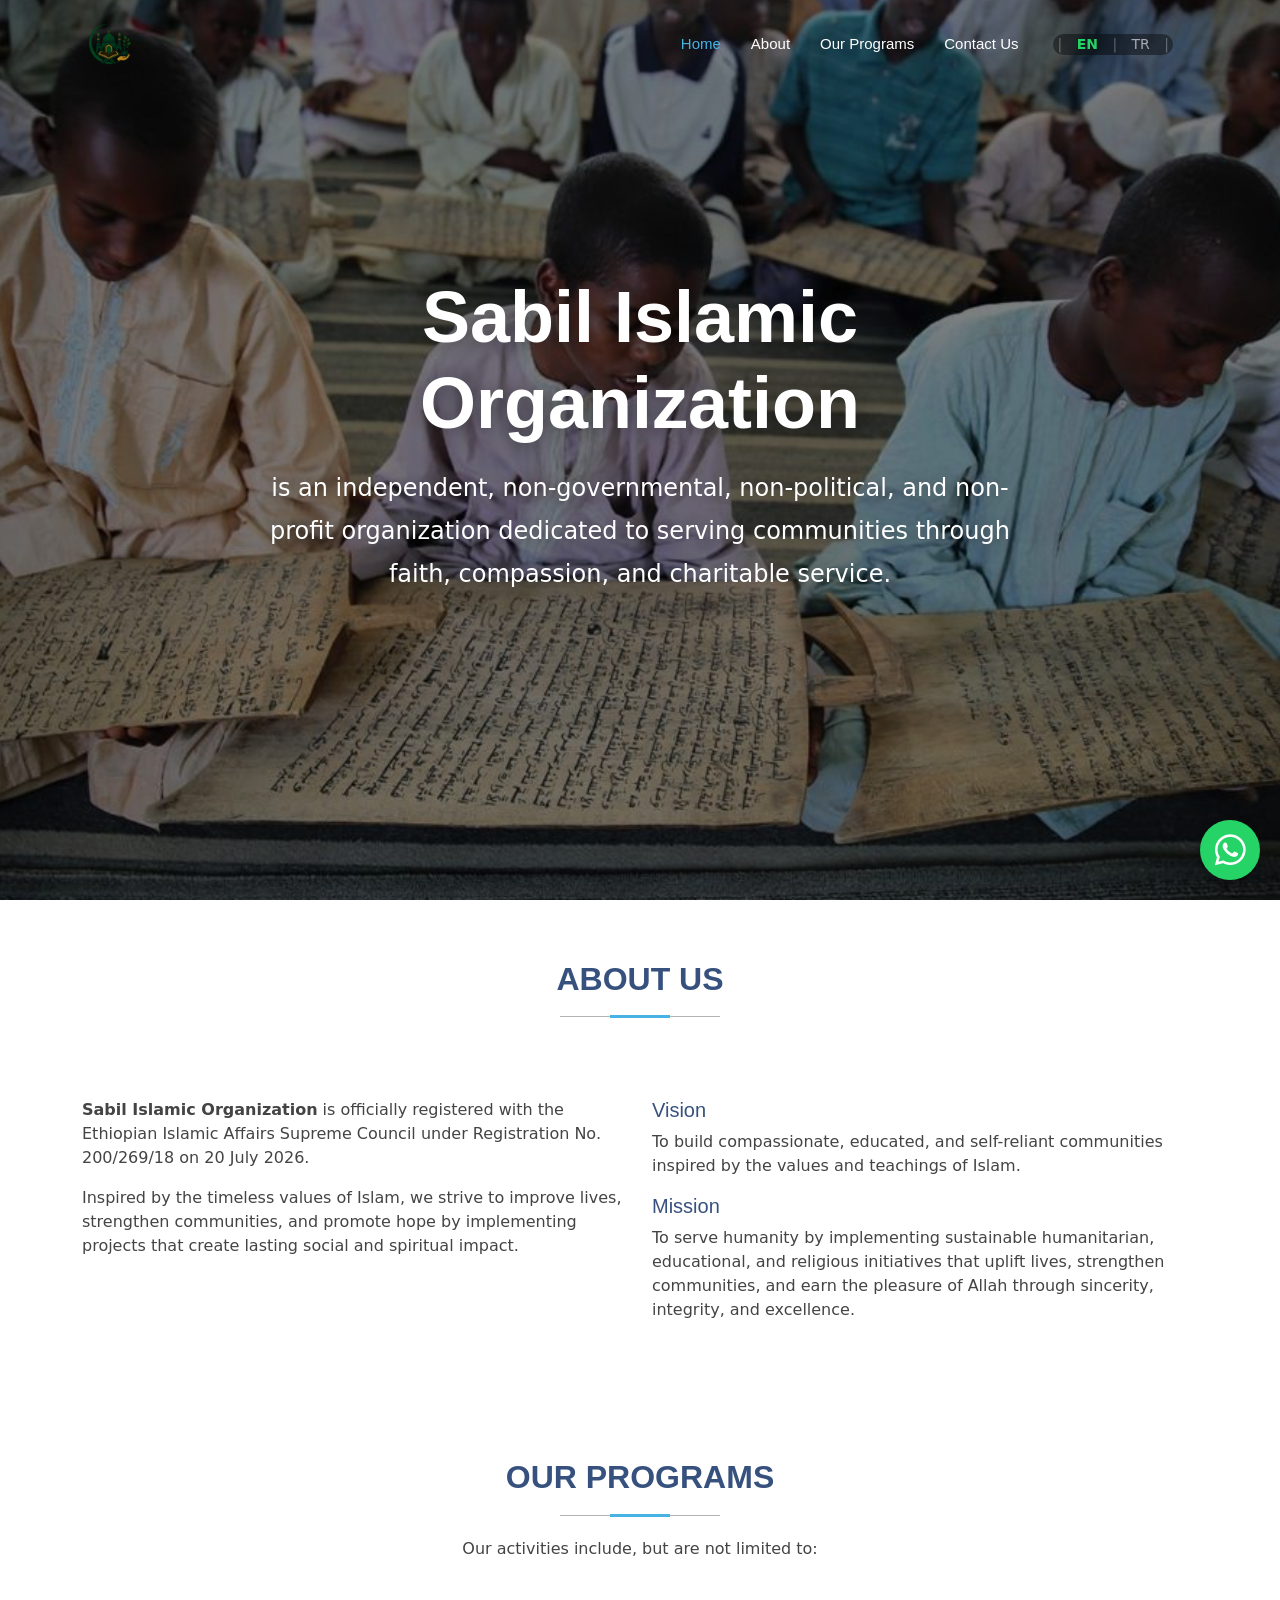
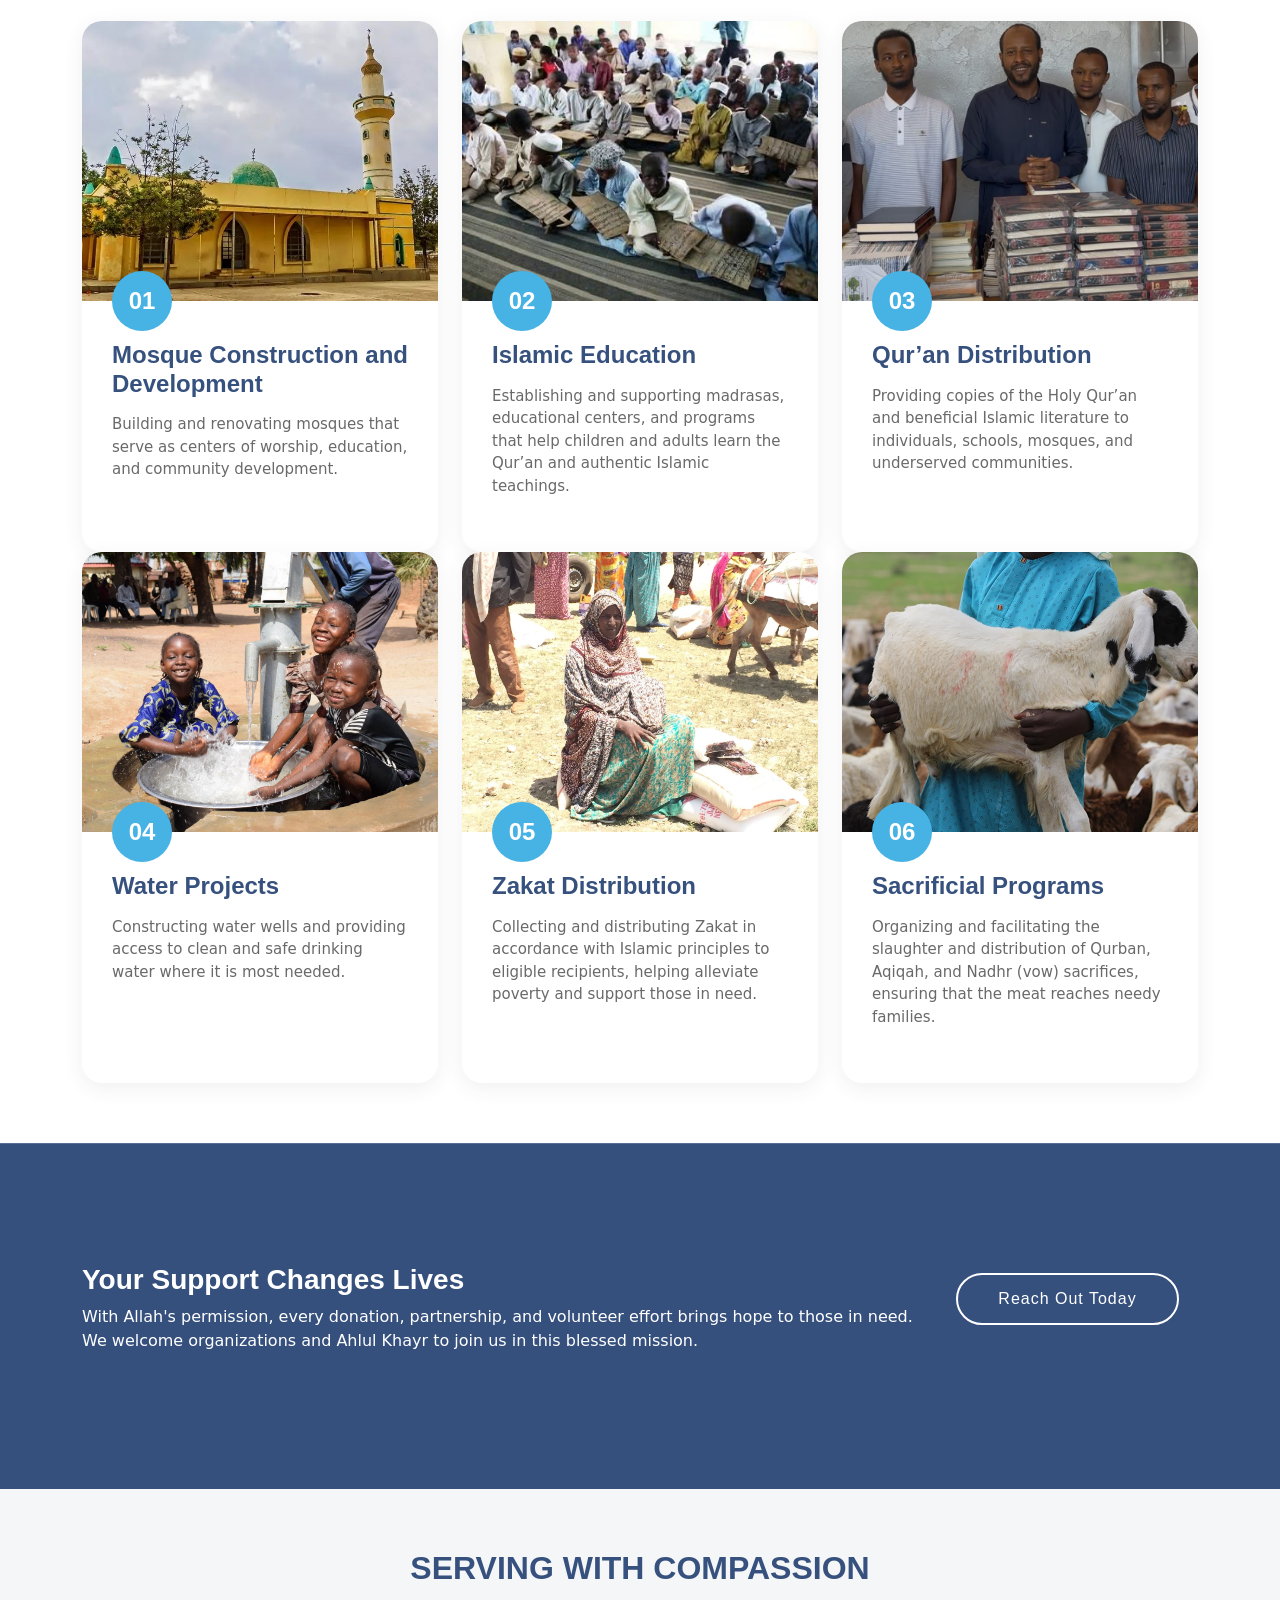
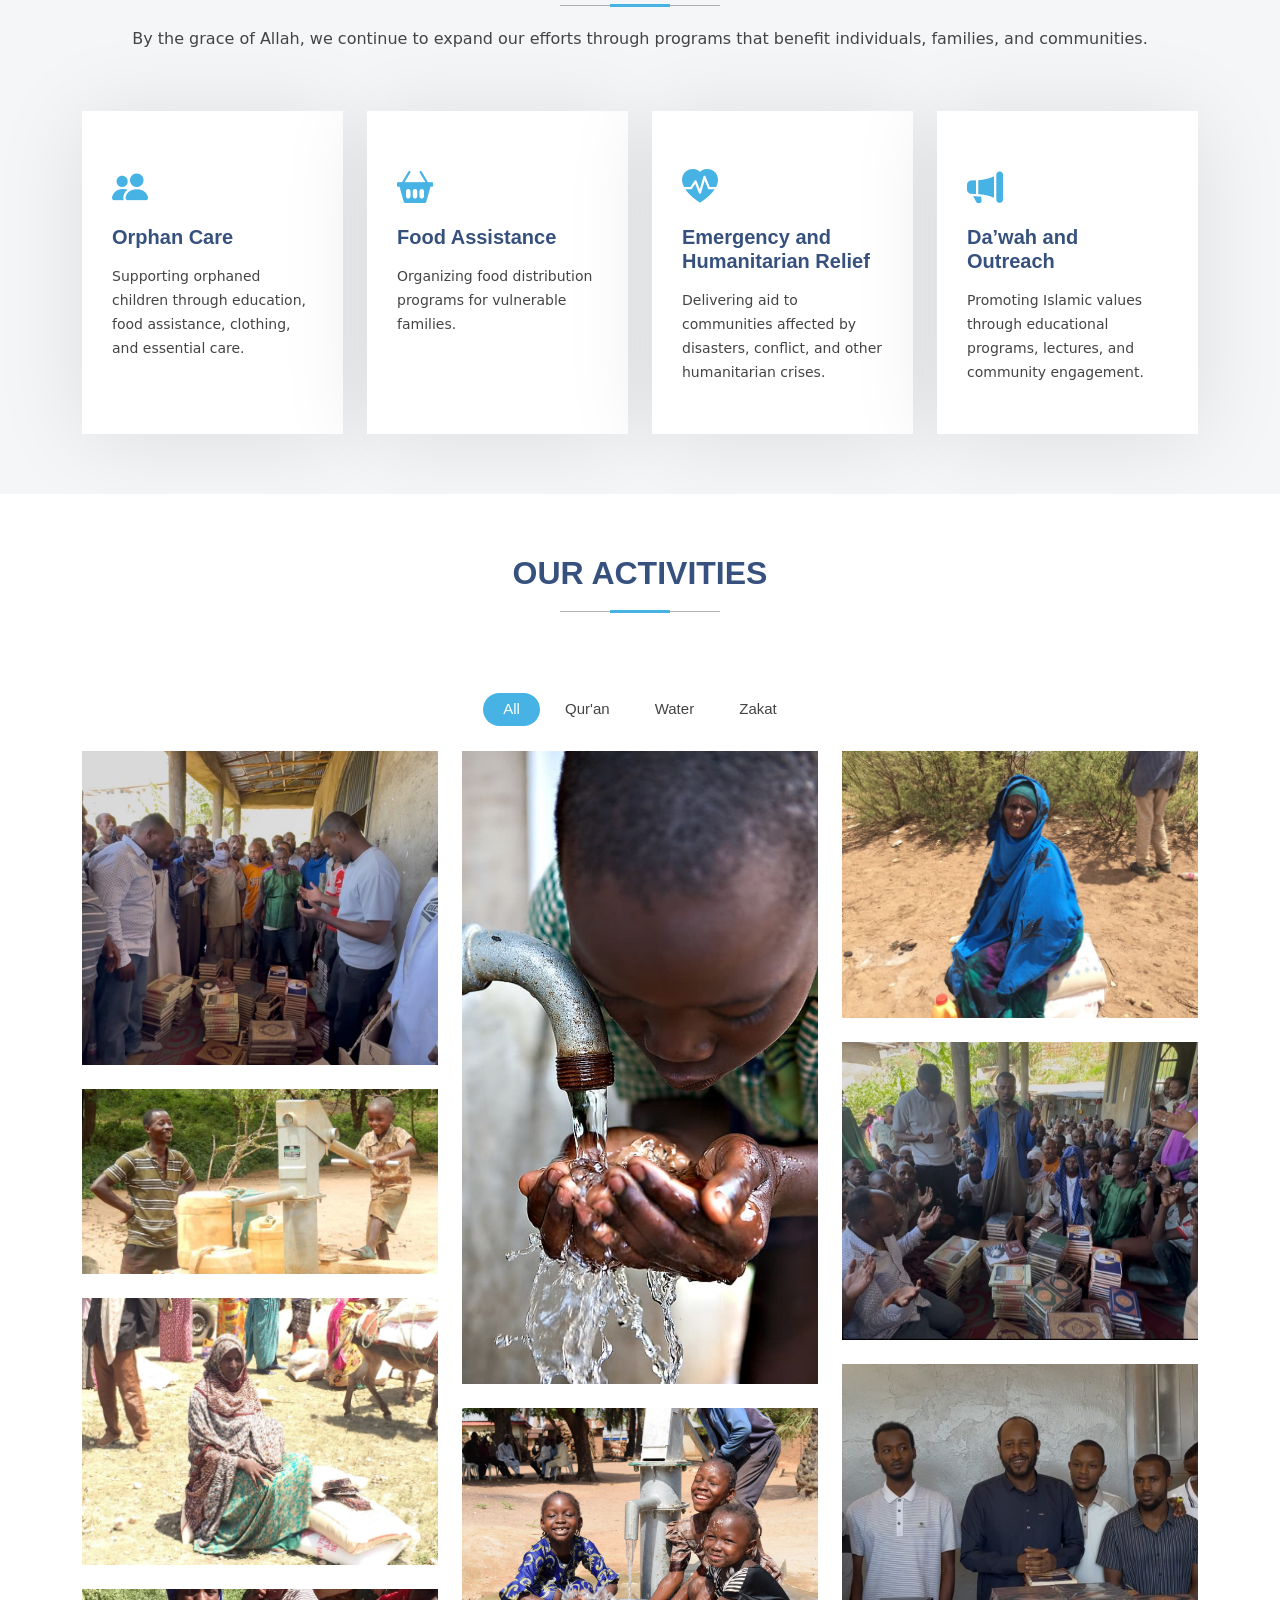
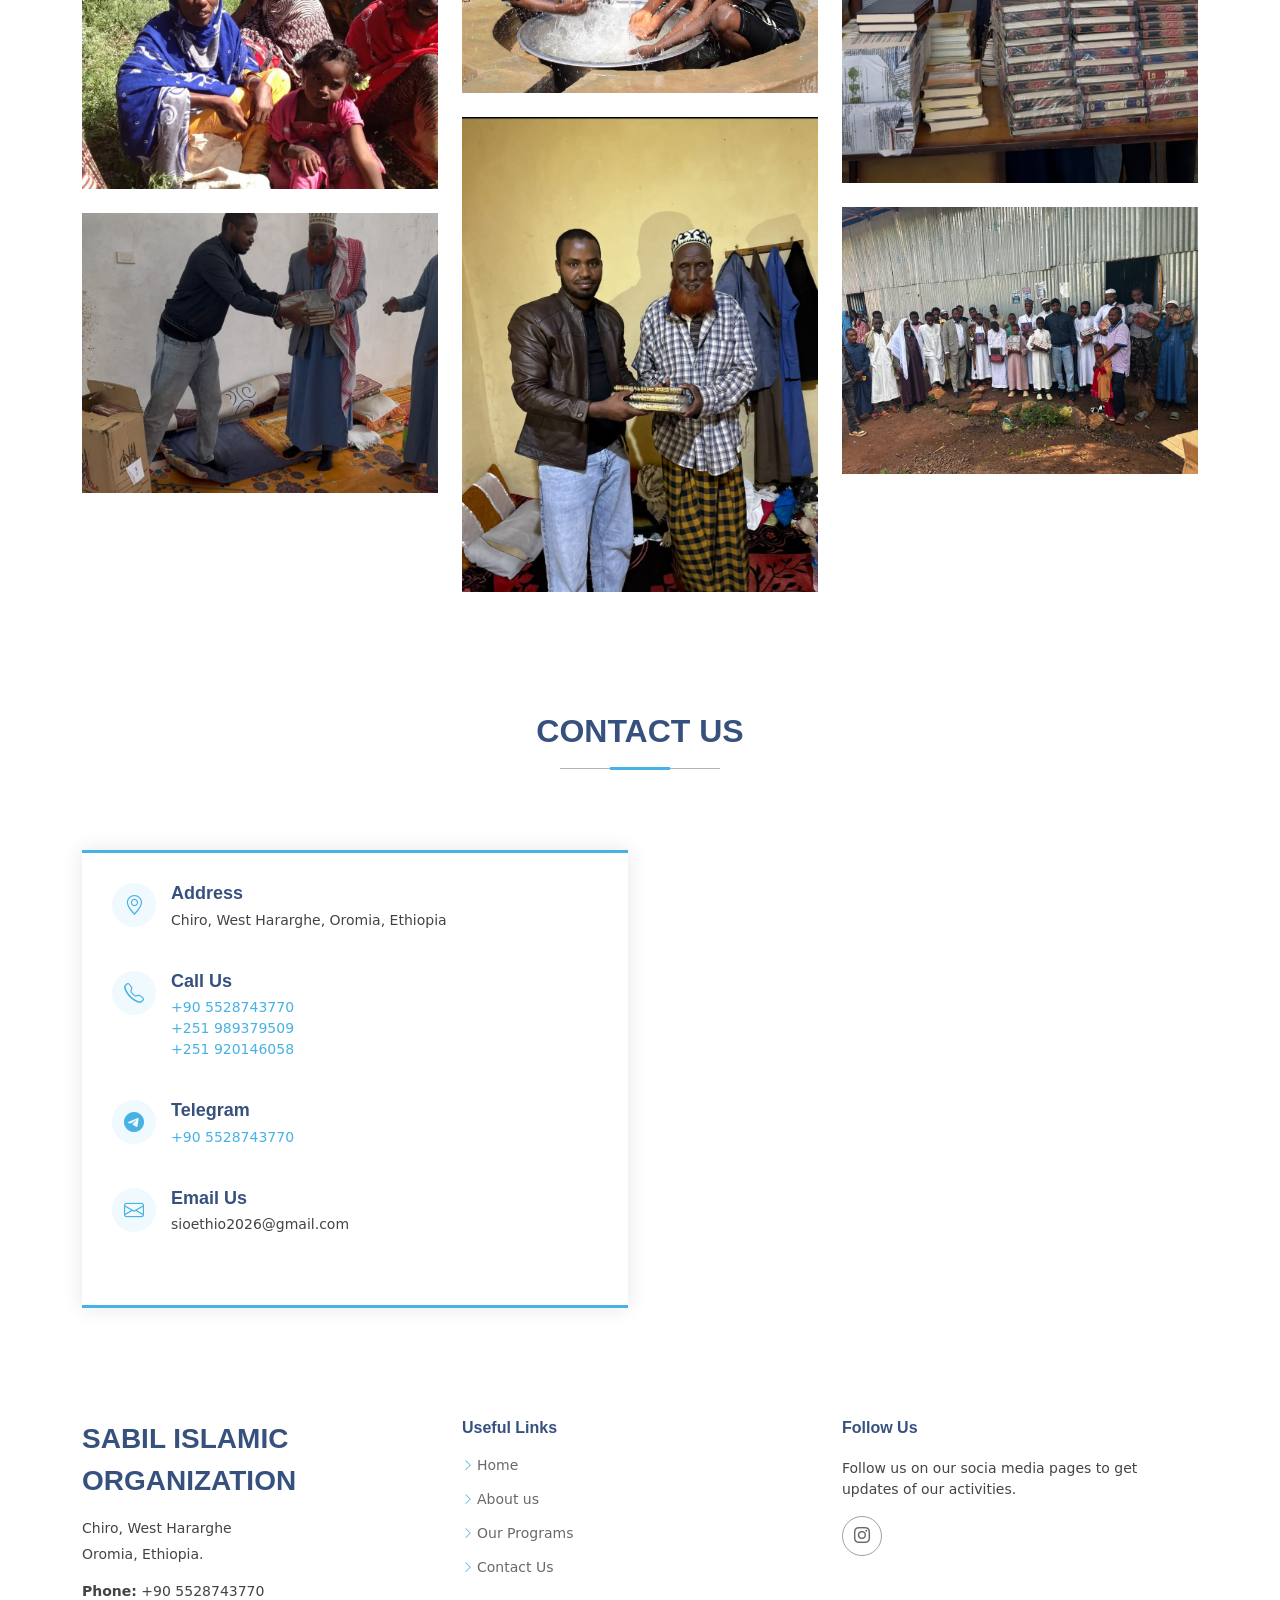
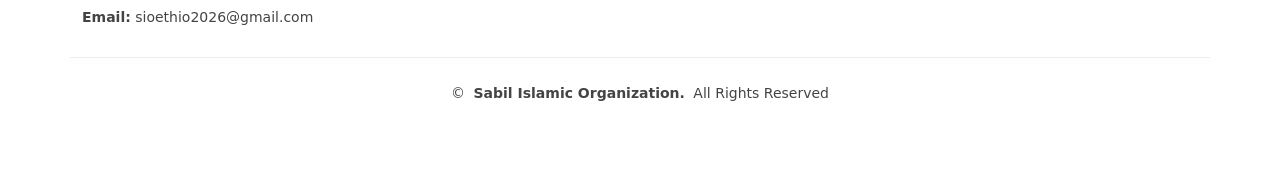
==== commit e0a4bf9b: "Update index.html" ====
--- a/index.html
+++ b/index.html
@@ -485,7 +485,7 @@
                 <i class="bi bi-telephone flex-shrink-0"></i>
                 <div>
                   <h3>Call Us</h3>
-                  <p><a href="tel:+905528743770">+905528743770</a></p>
+                  <p><a href="tel:+905528743770">+90 5528743770</a></p>
                   <p><a href="tel:+251989379509">+251 989379509</a></p>
                   <p><a href="tel:+251920146058">+251 920146058</a></p>
                 </div>
@@ -495,7 +495,7 @@
                 <i class="bi bi-telegram flex-shrink-0"></i>
                 <div>
                   <h3>Telegram</h3>
-                  <p><a href="https://t.me/+905528743770">+905528743770</a></p>
+                  <p><a href="https://t.me/+905528743770">+90 5528743770</a></p>
                 </div>
               </div><!-- End Info Item -->
 
@@ -503,7 +503,7 @@
                 <i class="bi bi-envelope flex-shrink-0"></i>
                 <div>
                   <h3>Email Us</h3>
-                  <p>sioethio92@gmail.com</p>
+                  <p>sioethio2026@gmail.com</p>
                 </div>
               </div><!-- End Info Item -->
 
@@ -550,8 +550,8 @@
           <div class="footer-contact pt-3">
             <p>Chiro, West Hararghe</p>
             <p>Oromia, Ethiopia.</p>
-            <p class="mt-3"><strong>Phone:</strong> <span>+905528743770</span></p>
-            <p><strong>Email:</strong> <span>sioethio92@gmail.com</span></p>
+            <p class="mt-3"><strong>Phone:</strong> <span>+90 5528743770</span></p>
+            <p><strong>Email:</strong> <span>sioethio2026@gmail.com</span></p>
           </div>
         </div>
 
